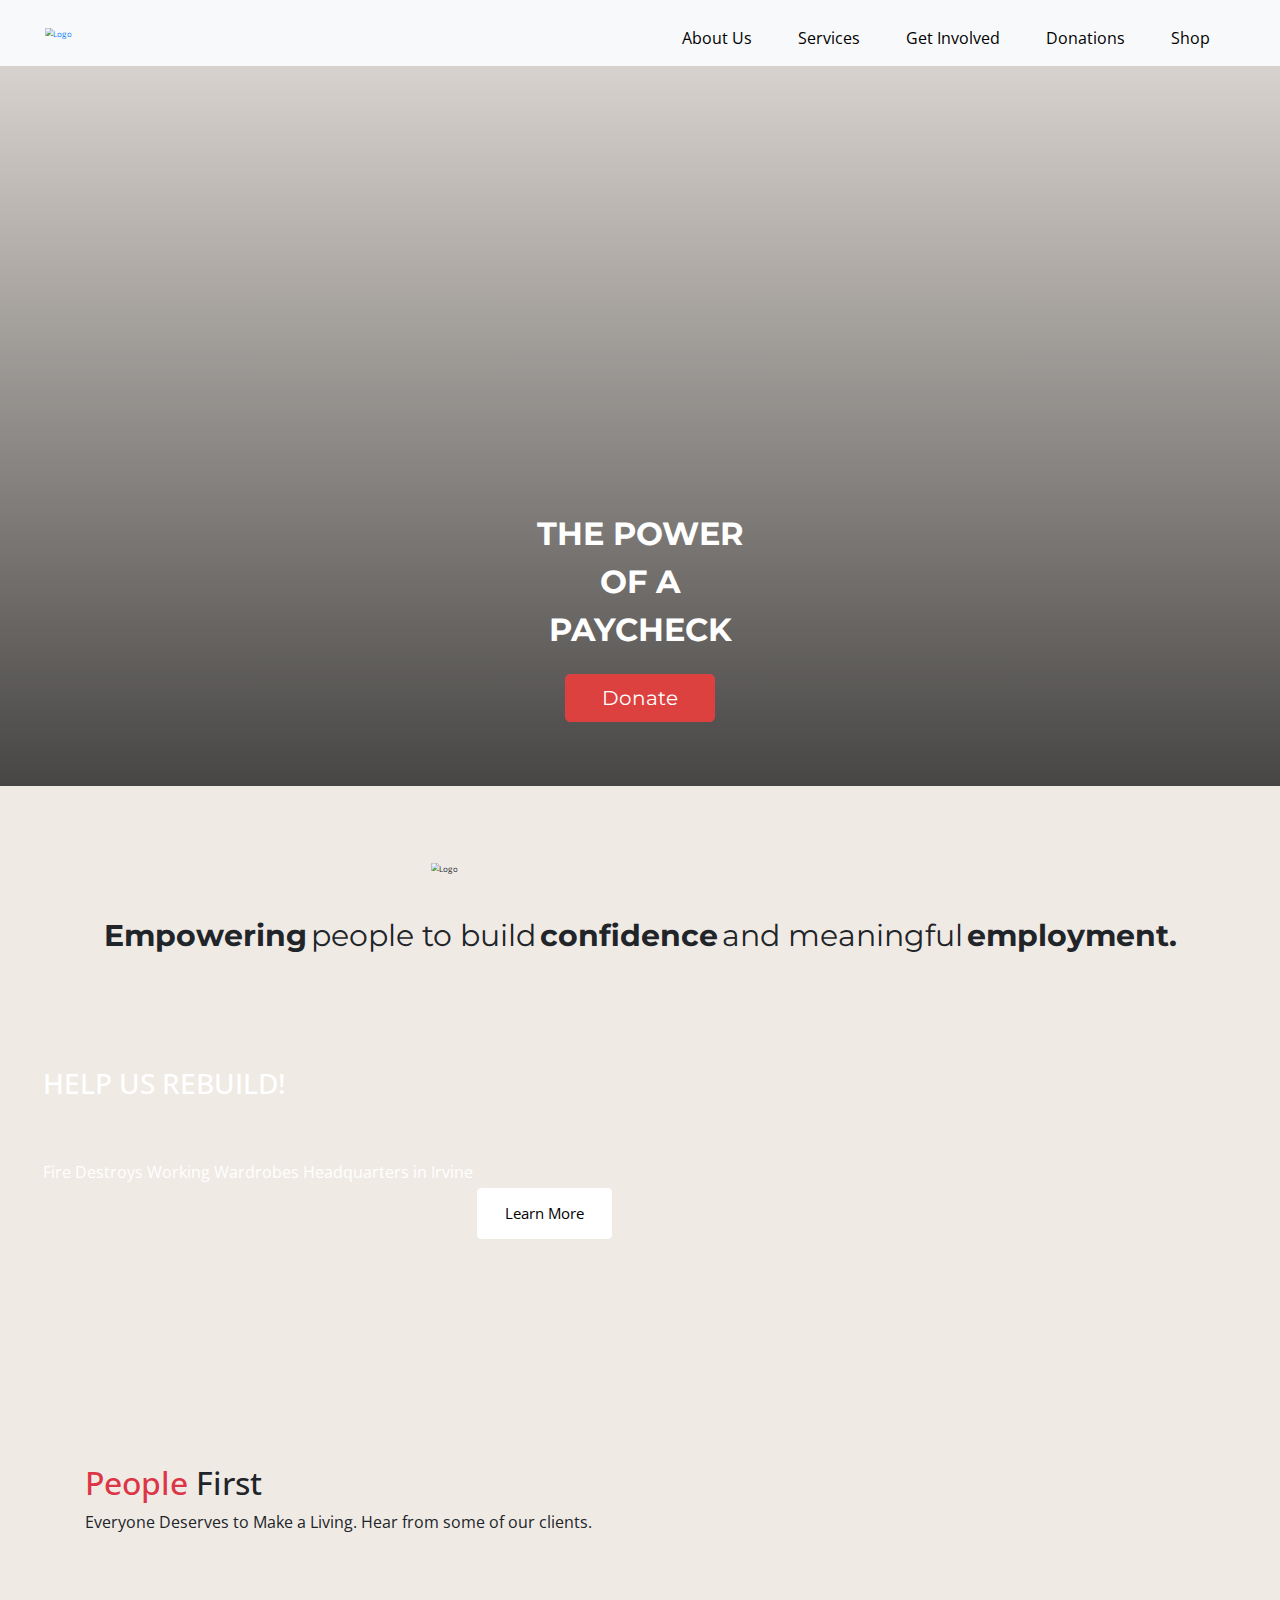
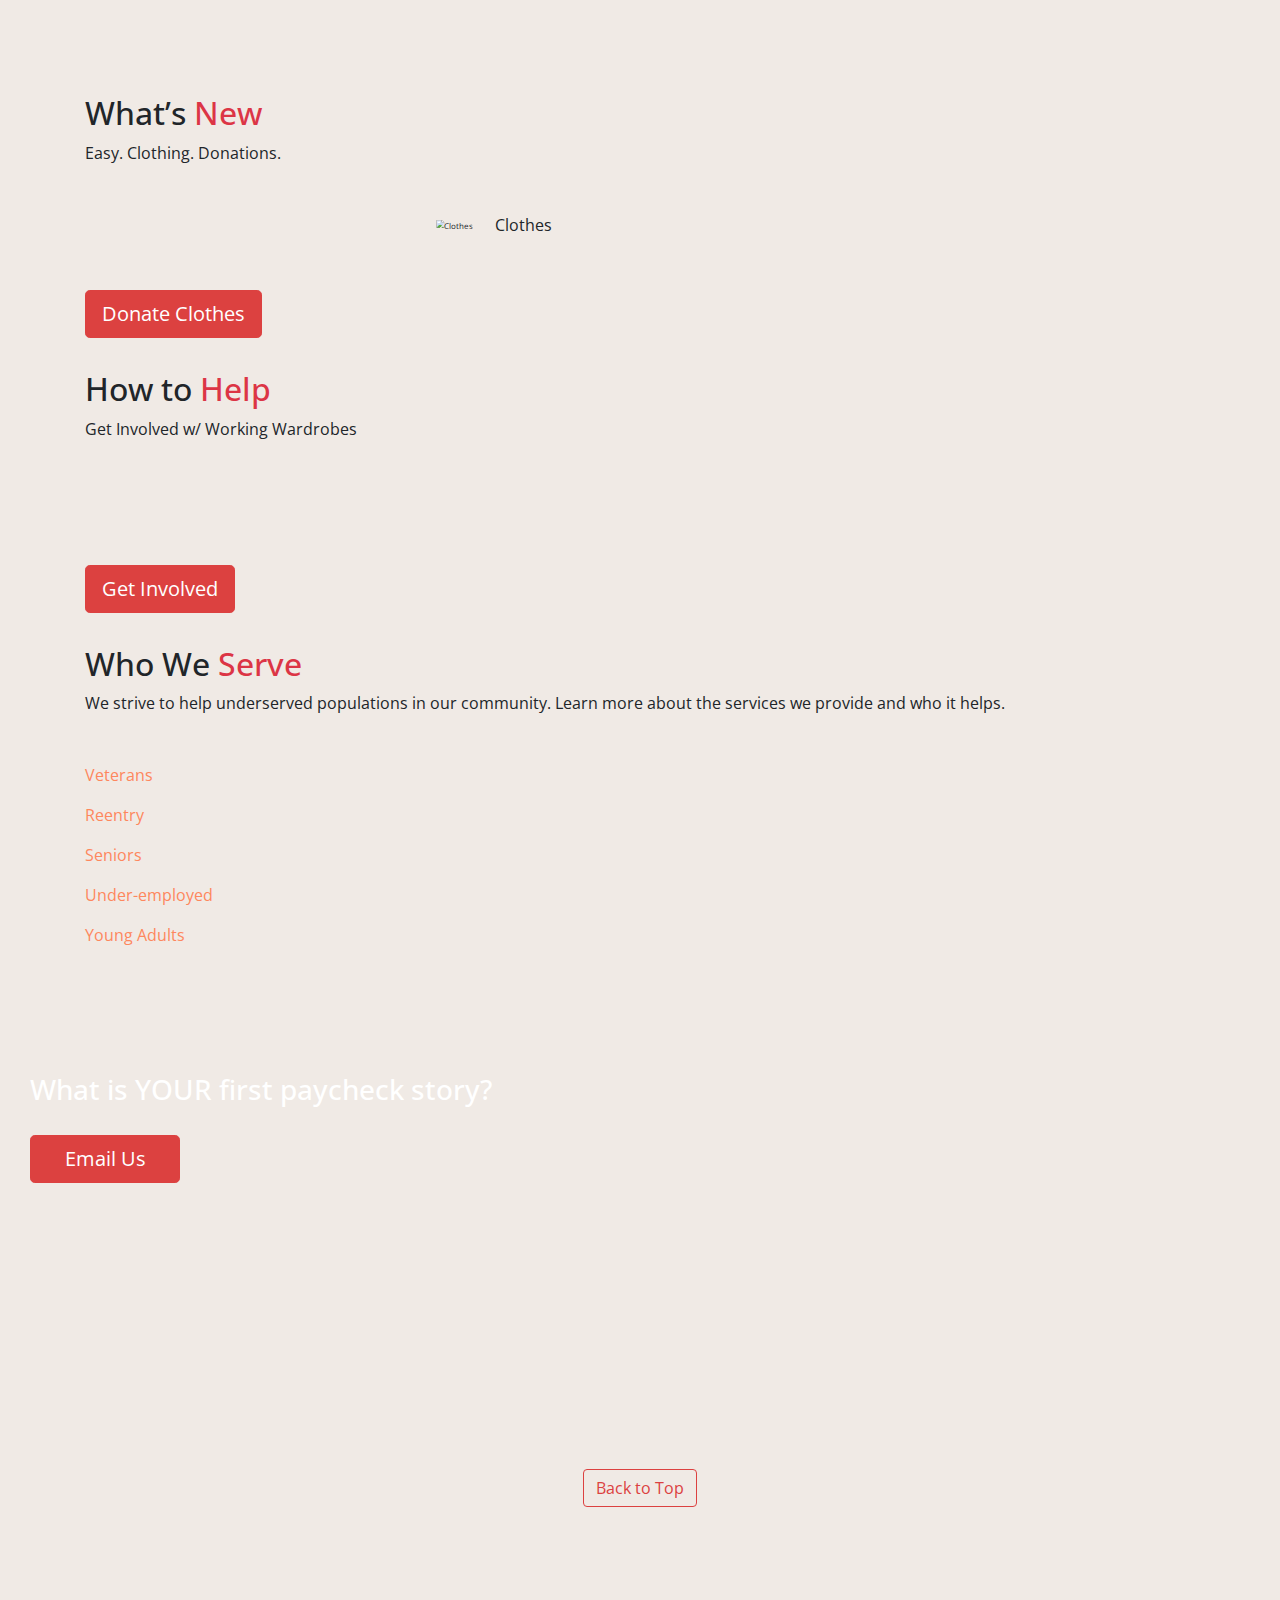
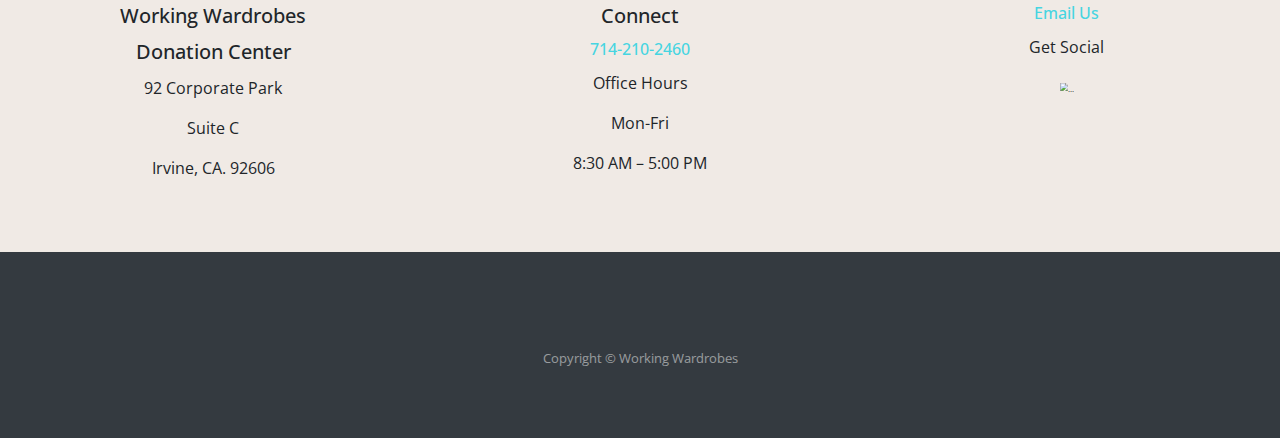
==== index.html @ aefc04bd "updated" ====
<!DOCTYPE html>
<html lang="en">
<head>
  <meta charset="UTF-8">
  <meta name="viewport" content="width=device-width, initial-scale=1.0">
  <title>Working Wardrobes</title>
  <script src="https://code.jquery.com/jquery-3.4.1.slim.min.js" integrity="sha384-J6qa4849blE2+poT4WnyKhv5vZF5SrPo0iEjwBvKU7imGFAV0wwj1yYfoRSJoZ+n" crossorigin="anonymous"></script>
  <script src="https://cdn.jsdelivr.net/npm/popper.js@1.16.0/dist/umd/popper.min.js" integrity="sha384-Q6E9RHvbIyZFJoft+2mJbHaEWldlvI9IOYy5n3zV9zzTtmI3UksdQRVvoxMfooAo" crossorigin="anonymous"></script>
  <link rel="stylesheet" href="https://stackpath.bootstrapcdn.com/bootstrap/4.4.1/css/bootstrap.min.css" integrity="sha384-Vkoo8x4CGsO3+Hhxv8T/Q5PaXtkKtu6ug5TOeNV6gBiFeWPGFN9MuhOf23Q9Ifjh" crossorigin="anonymous">
  <script src="https://stackpath.bootstrapcdn.com/bootstrap/4.4.1/js/bootstrap.min.js" integrity="sha384-wfSDF2E50Y2D1uUdj0O3uMBJnjuUD4Ih7YwaYd1iqfktj0Uod8GCExl3Og8ifwB6" crossorigin="anonymous"></script>
  <link rel="stylesheet" href="https://use.fontawesome.com/releases/v5.7.0/css/all.css" integrity="sha384-lZN37f5QGtY3VHgisS14W3ExzMWZxybE1SJSEsQp9S+oqd12jhcu+A56Ebc1zFSJ" crossorigin="anonymous"><link rel="stylesheet" href="styles/main.css">
  <script src="scripts/app.js"></script>
</head>
<body>
  <div class="top-section">
    <nav class="navbar navbar-expand-lg navbar-light bg-light">
      <a class="" href="#">
        <img src="images/ww-logo.png" height="60" alt="Logo">
      </a>
      <button class="navbar-toggler" type="button" data-toggle="collapse" data-target="#navbarNav" aria-controls="navbarNav" aria-expanded="false" aria-label="Toggle navigation">
        <span class="navbar-toggler-icon"></span>
      </button>
      <div class="collapse navbar-collapse justify-content-end" id="navbarNav">
        <ul class="navbar-nav">
          <li class="nav-item dropdown">
            <a class="nav-link" href="#" id="navbarDropdownMenuLink" role="button" data-toggle="dropdown" aria-haspopup="true" aria-expanded="false">
              About Us <i class="fas fa-angle-down"></i>
            </a>
            <div class="dropdown-menu" aria-labelledby="navbarDropdownMenuLink">
              <a class="dropdown-item" href="#">History</a>
              <a class="dropdown-item" href="#">Mission</a>
              <a class="dropdown-item" href="#">Impact</a>
            </div>
          </li>
          <li class="nav-item dropdown">
            <a class="nav-link" href="#" id="navbarDropdownMenuLink" role="button" data-toggle="dropdown" aria-haspopup="true" aria-expanded="false">
              Services <i class="fas fa-angle-down"></i>
            </a>
            <div class="dropdown-menu" aria-labelledby="navbarDropdownMenuLink">
              <a class="dropdown-item" href="#">Veterans</a>
              <a class="dropdown-item" href="#">Reentry</a>
              <a class="dropdown-item" href="#">Seniors</a>
            </div>
          </li>
          <li class="nav-item dropdown">
            <a class="nav-link" href="#" id="navbarDropdownMenuLink" role="button" data-toggle="dropdown" aria-haspopup="true" aria-expanded="false">
              Get Involved <i class="fas fa-angle-down"></i>
            </a>
            <div class="dropdown-menu" aria-labelledby="navbarDropdownMenuLink">
              <a class="dropdown-item" href="#">2020 Gala</a>
              <a class="dropdown-item" href="#">Walk in Their Shoes</a>
              <a class="dropdown-item" href="#">Donate</a>
            </div>
          </li>
          <li class="nav-item dropdown">
            <a class="nav-link" href="#" id="navbarDropdownMenuLink" role="button" data-toggle="dropdown" aria-haspopup="true" aria-expanded="false">
              Donations <i class="fas fa-angle-down"></i>
            </a>
            <div class="dropdown-menu" aria-labelledby="navbarDropdownMenuLink">
              <a class="dropdown-item" href="#">Donate Clothing</a>
              <a class="dropdown-item" href="#">Time</a>
              <a class="dropdown-item" href="#">Money</a>
            </div>
          </li>
          <li class="nav-item dropdown">
            <a class="nav-link" href="#" id="navbarDropdownMenuLink" role="button" data-toggle="dropdown" aria-haspopup="true" aria-expanded="false">
              Shop <i class="fas fa-angle-down"></i>
            </a>
            <div class="dropdown-menu" aria-labelledby="navbarDropdownMenuLink">
              <a class="dropdown-item" href="#">The Hanger</a>
              <a class="dropdown-item" href="#">Resale</a>
            </div>
          </li>
        </ul>
      </div>
    </nav>
    <div class="jumbotron banner jumbotron-fluid">
      <div class="jumbotron-content">
        <span>THE POWER</span>
        <span>OF A</span>
        <span>PAYCHECK</span>
        <a class="btn btn-donate btn-lg" href="#" role="button">Donate</a>
      </div>
    </div>
  </div>
  <div class="container">
    <div class="row">
      <div class="col-sm-12 section-gutter">
        <div class="img-center">
          <img src="images/ww-logo-2.png" alt="Logo">
        </div>
      </div>
      <div class="col-sm-12 empowering-text section-gutter">
        <span class="bold">Empowering</span>
        <span>people to build</span>
        <span class="bold">confidence</span>
        <span>and meaningful</span>
        <span class="bold">employment.</span>
      </div>
    </div>

  </div>
  <div class="container-fluid fire-section">
    <div class="row">
      <div class="col-sm-12">
        <h3>HELP US REBUILD!</h3>
        <span>Fire Destroys Working Wardrobes Headquarters in Irvine</span>
        <button type="button" class="btn btn-light">Learn More</button>
      </div>
    </div>
  </div>
  <div class="container">
    <div class="row">
      <div class="col-sm-12 section-gutter">
        <h2><span class="text-danger">People</span><span> First</span></h2>
        <p>Everyone Deserves to Make a Living. Hear from some of our clients.</p>
      </div>
    </div>
    <div class="row">
      <div class="col-sm-12 section-gutter">
        <div class="img-center">
          <img src="images/man-1.jpg" alt="">
        </div>
      </div>
      <div class="col-sm-12 section-gutter">
        <div class="img-center">
          <img src="images/woman.jpg" alt="">
        </div>
      </div>
    </div>
    <div class="row">
      <div class="col-sm-12 section-gutter">
        <h2><span>What’s </span><span class="text-danger">New</span></h2>
        <p>Easy. Clothing. Donations.</p>
      </div>
    </div>
    <div class="row">
      <div class="col-sm-12 section-gutter">
        <div class="img-center">
          <img src="images/clothes.png" alt="Clothes">
          <span>Clothes</span>
        </div>
      </div>      
    </div>
    <div class="row">
      <div class="col-sm-12 section-gutter">
        <a class="btn btn-donate btn-lg" href="#" role="button">Donate Clothes</a>
      </div>
    </div>
    <div class="row">
      <div class="col-sm-12 section-gutter">
        <h2><span>How to </span><span class="text-danger">Help</span></h2>
        <p>Get Involved w/ Working Wardrobes</p>
      </div>
    </div>
    <div class="row">
      <div class="col-sm-12 section-gutter">
        <img src="images/volunteer-card.jpg" alt="">
      </div>
    </div>
    <div class="row">
      <div class="col-sm-12 section-gutter">
        <a class="btn btn-donate btn-lg" href="#" role="button">Get Involved</a>
      </div>
    </div>
    <div class="row">
      <div class="col-sm-12 section-gutter">
        <h2><span>Who We </span><span class="text-danger">Serve</span></h2>
        <p>We strive to help underserved populations in our community. Learn more about the services we provide and who it helps.</p>
      </div>
    </div>    
    <div class="row">
      <div class="col-sm-12 section-gutter">
        <p><a class="orange-link" href="#">Veterans</a></p>
        <p><a class="orange-link" href="#">Reentry</a></p>
        <p><a class="orange-link" href="#">Seniors</a></p>
        <p><a class="orange-link" href="#">Under-employed</a></p>
        <p><a class="orange-link" href="#">Young Adults</a></p>
      </div>
    </div>    
  </div>
  <div class="container-fluid paycheck-section">
    <div class="row">
      <div class="col-sm-12">
        <h3>What is YOUR first paycheck story?</h3>
        <button type="button" class="btn btn-donate btn-lg">Email Us</button>
      </div>
    </div>
  </div> 


  <div id="page-content">

    <div class="container text-center">

      <button type="button" class="btn btn-primary">Back to Top</button>

    </div>
  </div>

    <div class="card-group">
      <div class="card">
        <div class="card-body">
          <h5 class="card-title">Working Wardrobes</h5>
          <h5 class="card-title">Donation Center</h5>
          <p class="card-text">92 Corporate Park</p>
            <p class="card-text">Suite C</p>
            <p class="card-text">Irvine, CA. 92606</p>
        </div>
      </div>

      <div class="card">
        <div class="card-body">
          <h5 class="card-title">Connect</h5>
          <h6 class="card-title">714-210-2460</h6>
          <p class="card-text">Office Hours</p>
            <p class="card-text">Mon-Fri</p>
            <p class="card-text">8:30 AM – 5:00 PM</p>
        </div>
      </div>

      <div class="card">
        <div class="card-body">
          <h6 class="card-title">Email Us</h6>
          <p class="card-text">Get Social</p>
          <img src="images/Group 1370.png" class="card-img-top" alt="...">
        </div>
      </div>
    </div>

    <footer id="sticky-footer" class="py-4 bg-dark text-white-50">
      <div class="container text-center">
        <small>Copyright &copy; Working Wardrobes</small>
      </div>


    </footer>
  </body>

  
</body>
</html>
---- styles/main.css ----
@import url('https://fonts.googleapis.com/css?family=Montserrat:400,500,600,700,800,900|Open+Sans:400,600,700,800&display=swap');

body {
  font-family: 'Open Sans', sans-serif;
}
.fw {
  width: 100%;
}
.bold {
  font-weight: 700;
}
.top-section {
  position: relative;
}
.navbar {
  padding: .5rem 2rem;
  z-index: 1;
  background-color: transparent !important;
  position: absolute;
  top: 0;
  left: 0;
  right: 0;  
}
.navbar-toggler {
  border-radius: 50%;
  padding: .75rem;
  background-color: #d65353;
  border-color: #d65353 !important;
}
.navbar-toggler-icon {
  background-image: url("data:image/svg+xml;charset=utf8,%3Csvg viewBox='0 0 32 32' xmlns='http://www.w3.org/2000/svg'%3E%3Cpath stroke='rgba(255,255,255, 1)' stroke-width='3' stroke-linecap='round' stroke-miterlimit='10' d='M4 8h24M4 16h24M4 24h24'/%3E%3C/svg%3E") !important;
}
.navbar-nav {
  padding-top: 10px;
}
.navbar-nav .nav-link {
  color: #fff !important;
  text-align: right;
}
.nav-item.dropdown{
  padding-right: 30px;
}

.jumbotron.banner {
  font-family: 'Montserrat', sans-serif;
  background: linear-gradient( rgba(0, 0, 0, 0.1), rgba(0, 0, 0, 0.7) ),url(../images/mobile-banner.jpg) no-repeat center;
  height: 80vh;
  display: flex;
  background-size: cover;
}

.jumbotron-content {
  max-width: 90vw;
  width: 100%;
  padding: 0 15px;
  margin: 0 auto;
  display: flex;
  flex-direction: column;
  justify-content: flex-end;
  text-align: center;
}
.jumbotron-content span {
  font-size: 2rem;
  color: #ffffff;
  font-weight: 700;
}
.btn-donate {
  min-width: 150px;
  margin: 20px auto 0;
  color: #fff;
  background-color: #dc4140;
  border-color: #dc4140;
}
.btn-donate:hover {
  color: #fff;
  background-color: #d65353;
  border-color: #d65353;
}
.btn-donate:focus {
  outline: 0;
  box-shadow: 0 0 0 0.2rem rgba(123,0,0,.25);
}
.section-gutter {
  margin-bottom: 2rem !important;
}
.img-center {
  width: 40%;
  margin: 0 auto;
}
.img-center img {
  width: 100%;
}
.empowering-text {
  text-align: center;
  width: 80%;
  margin: 0 auto;
}
.empowering-text span {
  font-family: 'Montserrat', sans-serif;
  font-size: 30px;
  
}
.fire-section {
  color: #ffffff;
  height: 40vh;
  background: url(../images/fire.jpg) no-repeat center;
  background-size: cover;
  padding: 32px 77px 18px 43px;
}

.fire-section button{
  margin-top: 80px;
}

.btn.btn-light {
  width: 135px;
  padding: 13px;
  font-size: 15px;
  color: #000000;
  background-color: #FFFFFF;
  border-color: #FFFFFF;
}
.orange-link {
  color: #FE875D;
}
.paycheck-section{
  color: #ffffff;
  height: 40vh;
  background: url(../images/mobile-paycheck-story.jpg) no-repeat center;
  background-size: cover;
  padding: 33px 30px 45px;
}

/* Sticky Footer Classes */

.container {
  width: 100%;
  padding-right: 15px;
  padding-left: 15px;
  margin-right: auto;
  margin-left: auto;
  margin-bottom: 45px;
  margin-top: 69px;
}

.btn-primary {
  color: #DC4140;
  background-color: transparent;
  border-color: #DC4140;

}

html,
body {
  height: 100%;
}

#page-content {
  flex: 1 0 auto;
}

#sticky-footer {
  flex-shrink: none;
}

/* Other Classes for Page Styling */

img {
  vertical-align: middle;
  border-style: none;
  transform: scale(.5);
}

h6 {
  color: #46D5E1;
}

.card {
  position: relative;
  display: flex;
  flex-direction: column;
  min-width: 0;
  word-wrap: break-word;
  background-color: #F0EAE5;
  background-clip: border-box;
  border: none;
}

.card-body {
  background-color: #F0EAE5;
  display: block;
  text-align: center;
  justify-content: center;
  height: 300px;
  flex: 1 1 auto;
  min-height: 1px;
  padding: 3.25rem;
}

body {
  background: #F0EAE5;
}

@media only screen and (min-width: 1200px) {
  .navbar {
    background-color: #f8f9fa !important;
    position: unset;
  }
  .navbar-nav .nav-link {
    color: #000000 !important;
  }
}
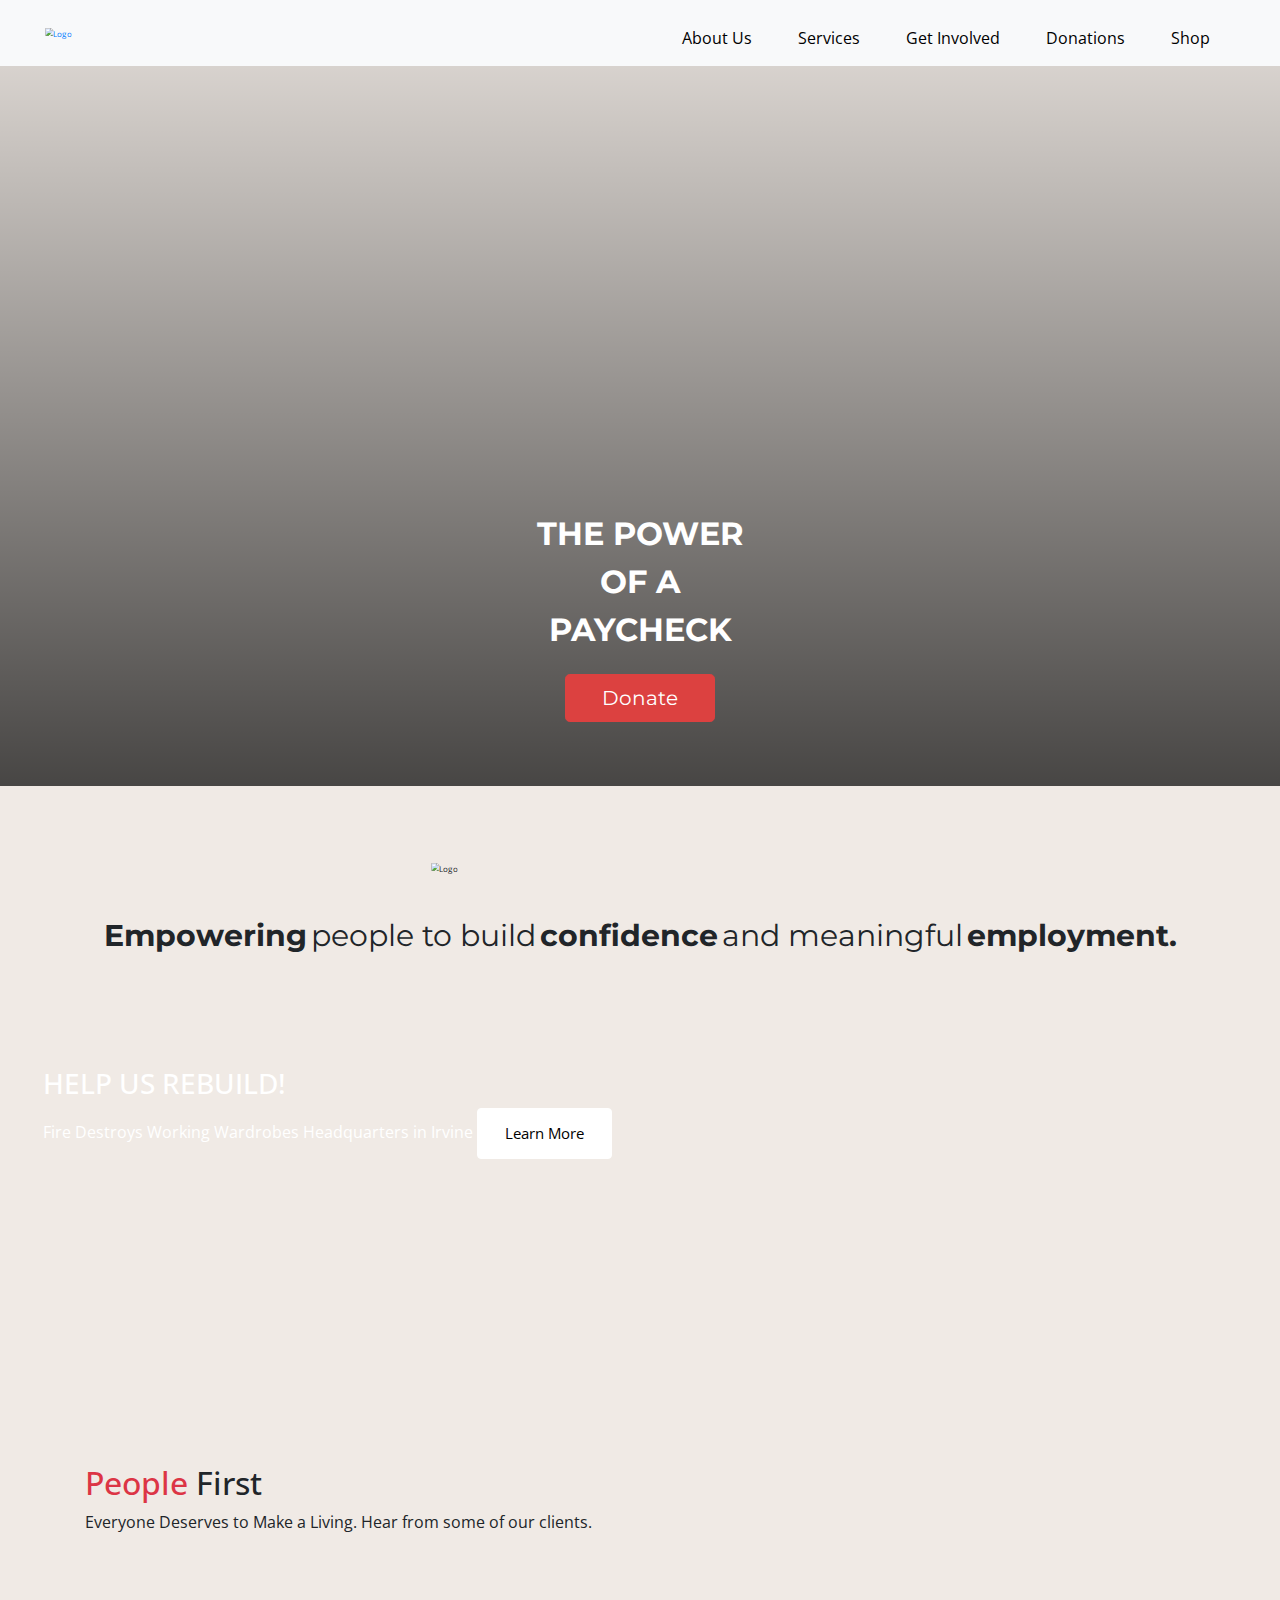
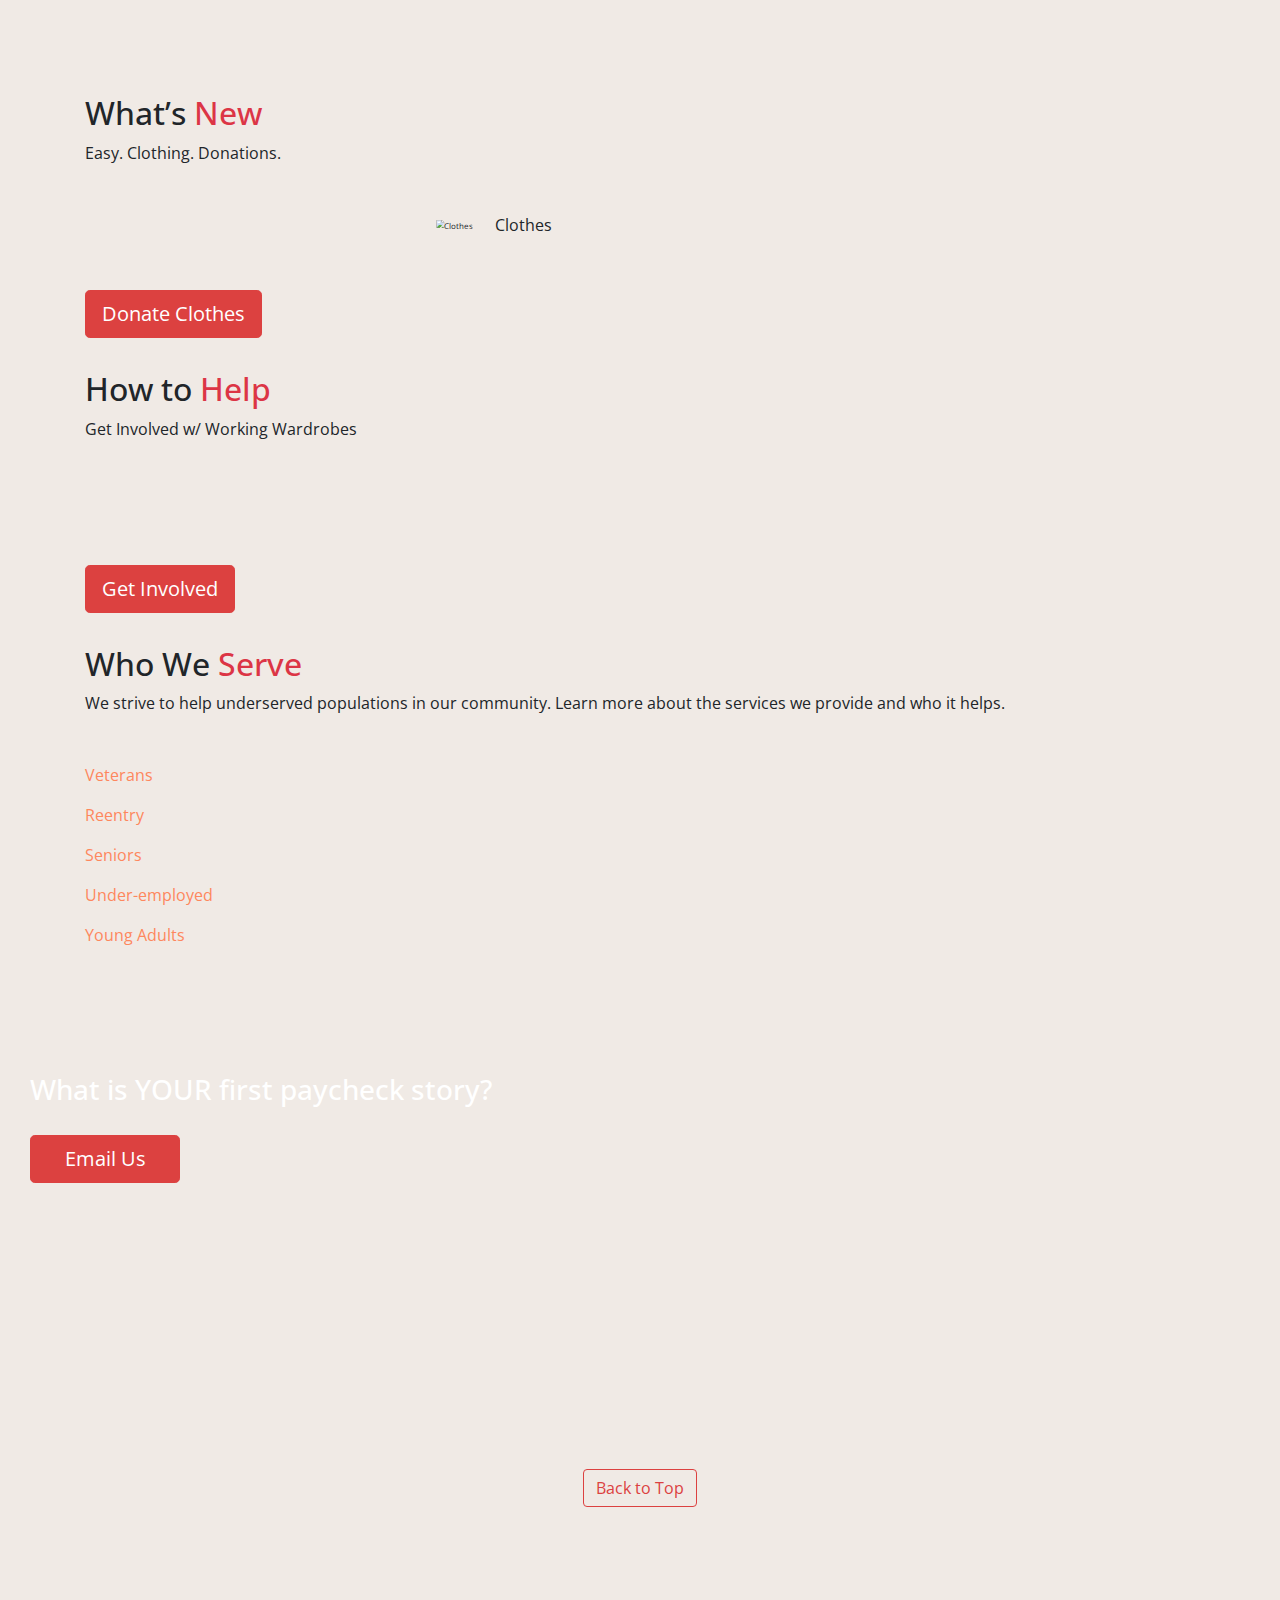
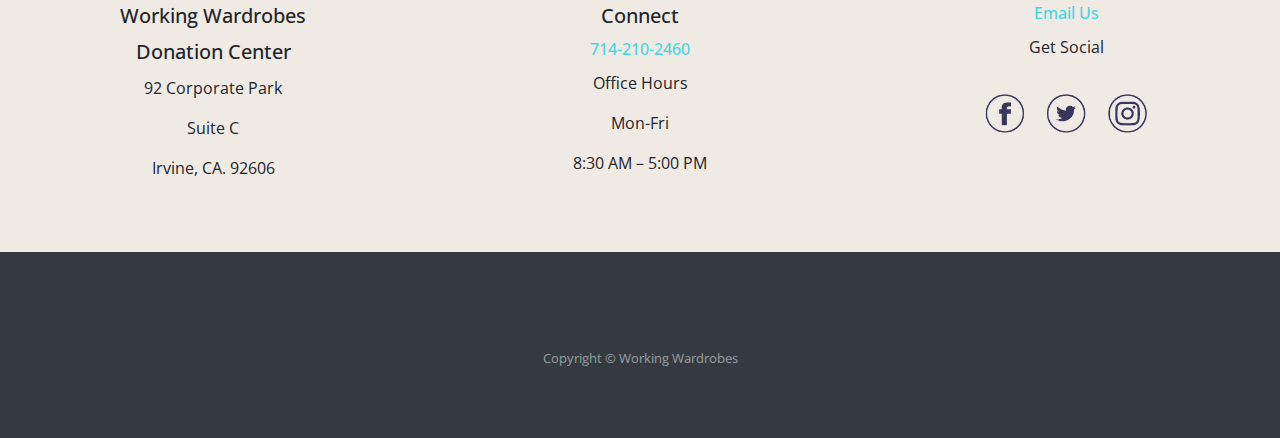
==== commit 855f5d82: "links updated" ====
--- a/index.html
+++ b/index.html
@@ -1,72 +1,90 @@
 <!DOCTYPE html>
 <html lang="en">
+
 <head>
   <meta charset="UTF-8">
   <meta name="viewport" content="width=device-width, initial-scale=1.0">
   <title>Working Wardrobes</title>
-  <script src="https://code.jquery.com/jquery-3.4.1.slim.min.js" integrity="sha384-J6qa4849blE2+poT4WnyKhv5vZF5SrPo0iEjwBvKU7imGFAV0wwj1yYfoRSJoZ+n" crossorigin="anonymous"></script>
-  <script src="https://cdn.jsdelivr.net/npm/popper.js@1.16.0/dist/umd/popper.min.js" integrity="sha384-Q6E9RHvbIyZFJoft+2mJbHaEWldlvI9IOYy5n3zV9zzTtmI3UksdQRVvoxMfooAo" crossorigin="anonymous"></script>
-  <link rel="stylesheet" href="https://stackpath.bootstrapcdn.com/bootstrap/4.4.1/css/bootstrap.min.css" integrity="sha384-Vkoo8x4CGsO3+Hhxv8T/Q5PaXtkKtu6ug5TOeNV6gBiFeWPGFN9MuhOf23Q9Ifjh" crossorigin="anonymous">
-  <script src="https://stackpath.bootstrapcdn.com/bootstrap/4.4.1/js/bootstrap.min.js" integrity="sha384-wfSDF2E50Y2D1uUdj0O3uMBJnjuUD4Ih7YwaYd1iqfktj0Uod8GCExl3Og8ifwB6" crossorigin="anonymous"></script>
-  <link rel="stylesheet" href="https://use.fontawesome.com/releases/v5.7.0/css/all.css" integrity="sha384-lZN37f5QGtY3VHgisS14W3ExzMWZxybE1SJSEsQp9S+oqd12jhcu+A56Ebc1zFSJ" crossorigin="anonymous"><link rel="stylesheet" href="styles/main.css">
+  <script src="https://code.jquery.com/jquery-3.4.1.slim.min.js"
+    integrity="sha384-J6qa4849blE2+poT4WnyKhv5vZF5SrPo0iEjwBvKU7imGFAV0wwj1yYfoRSJoZ+n" crossorigin="anonymous">
+  </script>
+  <script src="https://cdn.jsdelivr.net/npm/popper.js@1.16.0/dist/umd/popper.min.js"
+    integrity="sha384-Q6E9RHvbIyZFJoft+2mJbHaEWldlvI9IOYy5n3zV9zzTtmI3UksdQRVvoxMfooAo" crossorigin="anonymous">
+  </script>
+  <link rel="stylesheet" href="https://stackpath.bootstrapcdn.com/bootstrap/4.4.1/css/bootstrap.min.css"
+    integrity="sha384-Vkoo8x4CGsO3+Hhxv8T/Q5PaXtkKtu6ug5TOeNV6gBiFeWPGFN9MuhOf23Q9Ifjh" crossorigin="anonymous">
+  <script src="https://stackpath.bootstrapcdn.com/bootstrap/4.4.1/js/bootstrap.min.js"
+    integrity="sha384-wfSDF2E50Y2D1uUdj0O3uMBJnjuUD4Ih7YwaYd1iqfktj0Uod8GCExl3Og8ifwB6" crossorigin="anonymous">
+  </script>
+  <link rel="stylesheet" href="https://use.fontawesome.com/releases/v5.7.0/css/all.css"
+    integrity="sha384-lZN37f5QGtY3VHgisS14W3ExzMWZxybE1SJSEsQp9S+oqd12jhcu+A56Ebc1zFSJ" crossorigin="anonymous">
+  <link rel="stylesheet" href="styles/main.css">
   <script src="scripts/app.js"></script>
 </head>
+
 <body>
   <div class="top-section">
     <nav class="navbar navbar-expand-lg navbar-light bg-light">
-      <a class="" href="#">
+      <a class="" href="index.html">
         <img src="images/ww-logo.png" height="60" alt="Logo">
       </a>
-      <button class="navbar-toggler" type="button" data-toggle="collapse" data-target="#navbarNav" aria-controls="navbarNav" aria-expanded="false" aria-label="Toggle navigation">
+      <button class="navbar-toggler" type="button" data-toggle="collapse" data-target="#navbarNav"
+        aria-controls="navbarNav" aria-expanded="false" aria-label="Toggle navigation">
         <span class="navbar-toggler-icon"></span>
       </button>
       <div class="collapse navbar-collapse justify-content-end" id="navbarNav">
         <ul class="navbar-nav">
           <li class="nav-item dropdown">
-            <a class="nav-link" href="#" id="navbarDropdownMenuLink" role="button" data-toggle="dropdown" aria-haspopup="true" aria-expanded="false">
+            <a class="nav-link" href="#" id="about" role="button" data-toggle="dropdown"
+              aria-haspopup="true" aria-expanded="false">
               About Us <i class="fas fa-angle-down"></i>
             </a>
-            <div class="dropdown-menu" aria-labelledby="navbarDropdownMenuLink">
+            <div class="dropdown-menu" aria-labelledby="about">
               <a class="dropdown-item" href="#">History</a>
               <a class="dropdown-item" href="#">Mission</a>
               <a class="dropdown-item" href="#">Impact</a>
             </div>
           </li>
           <li class="nav-item dropdown">
-            <a class="nav-link" href="#" id="navbarDropdownMenuLink" role="button" data-toggle="dropdown" aria-haspopup="true" aria-expanded="false">
+            <a class="nav-link" href="#" id="services" role="button" data-toggle="dropdown"
+              aria-haspopup="true" aria-expanded="false">
               Services <i class="fas fa-angle-down"></i>
             </a>
-            <div class="dropdown-menu" aria-labelledby="navbarDropdownMenuLink">
+            <div class="dropdown-menu" aria-labelledby="services">
               <a class="dropdown-item" href="#">Veterans</a>
               <a class="dropdown-item" href="#">Reentry</a>
               <a class="dropdown-item" href="#">Seniors</a>
             </div>
           </li>
           <li class="nav-item dropdown">
-            <a class="nav-link" href="#" id="navbarDropdownMenuLink" role="button" data-toggle="dropdown" aria-haspopup="true" aria-expanded="false">
+            <a class="nav-link" href="#" id="involve" role="button" data-toggle="dropdown"
+              aria-haspopup="true" aria-expanded="false">
               Get Involved <i class="fas fa-angle-down"></i>
             </a>
-            <div class="dropdown-menu" aria-labelledby="navbarDropdownMenuLink">
+            <div class="dropdown-menu" aria-labelledby="involve">
               <a class="dropdown-item" href="#">2020 Gala</a>
               <a class="dropdown-item" href="#">Walk in Their Shoes</a>
               <a class="dropdown-item" href="#">Donate</a>
             </div>
           </li>
           <li class="nav-item dropdown">
-            <a class="nav-link" href="#" id="navbarDropdownMenuLink" role="button" data-toggle="dropdown" aria-haspopup="true" aria-expanded="false">
-              Donations <i class="fas fa-angle-down"></i>
-            </a>
-            <div class="dropdown-menu" aria-labelledby="navbarDropdownMenuLink">
+            <a class="nav-link" href="donations.html" id="donations" role="button" data-toggle=""
+              aria-haspopup="true" aria-expanded="false">
+              Donations 
+              <!-- <i class="fas fa-angle-down"></i> -->
+            </a>
+            <!-- <div class="dropdown-menu" aria-labelledby="donations">
               <a class="dropdown-item" href="#">Donate Clothing</a>
               <a class="dropdown-item" href="#">Time</a>
               <a class="dropdown-item" href="#">Money</a>
-            </div>
-          </li>
-          <li class="nav-item dropdown">
-            <a class="nav-link" href="#" id="navbarDropdownMenuLink" role="button" data-toggle="dropdown" aria-haspopup="true" aria-expanded="false">
+            </div> -->
+          </li>
+          <li class="nav-item dropdown">
+            <a class="nav-link" href="#" id="shop" role="button" data-toggle="dropdown"
+              aria-haspopup="true" aria-expanded="false">
               Shop <i class="fas fa-angle-down"></i>
             </a>
-            <div class="dropdown-menu" aria-labelledby="navbarDropdownMenuLink">
+            <div class="dropdown-menu" aria-labelledby="shop">
               <a class="dropdown-item" href="#">The Hanger</a>
               <a class="dropdown-item" href="#">Resale</a>
             </div>
@@ -79,7 +97,7 @@
         <span>THE POWER</span>
         <span>OF A</span>
         <span>PAYCHECK</span>
-        <a class="btn btn-donate btn-lg" href="#" role="button">Donate</a>
+        <a class="btn btn-donate btn-lg" href="donations.html" role="button">Donate</a>
       </div>
     </div>
   </div>
@@ -140,11 +158,11 @@
           <img src="images/clothes.png" alt="Clothes">
           <span>Clothes</span>
         </div>
-      </div>      
-    </div>
-    <div class="row">
-      <div class="col-sm-12 section-gutter">
-        <a class="btn btn-donate btn-lg" href="#" role="button">Donate Clothes</a>
+      </div>
+    </div>
+    <div class="row">
+      <div class="col-sm-12 section-gutter">
+        <a class="btn btn-donate btn-lg" href="donations.html" role="button">Donate Clothes</a>
       </div>
     </div>
     <div class="row">
@@ -166,9 +184,10 @@
     <div class="row">
       <div class="col-sm-12 section-gutter">
         <h2><span>Who We </span><span class="text-danger">Serve</span></h2>
-        <p>We strive to help underserved populations in our community. Learn more about the services we provide and who it helps.</p>
-      </div>
-    </div>    
+        <p>We strive to help underserved populations in our community. Learn more about the services we provide and who
+          it helps.</p>
+      </div>
+    </div>
     <div class="row">
       <div class="col-sm-12 section-gutter">
         <p><a class="orange-link" href="#">Veterans</a></p>
@@ -177,7 +196,7 @@
         <p><a class="orange-link" href="#">Under-employed</a></p>
         <p><a class="orange-link" href="#">Young Adults</a></p>
       </div>
-    </div>    
+    </div>
   </div>
   <div class="container-fluid paycheck-section">
     <div class="row">
@@ -186,7 +205,7 @@
         <button type="button" class="btn btn-donate btn-lg">Email Us</button>
       </div>
     </div>
-  </div> 
+  </div>
 
 
   <div id="page-content">
@@ -198,45 +217,46 @@
     </div>
   </div>
 
-    <div class="card-group">
-      <div class="card">
-        <div class="card-body">
-          <h5 class="card-title">Working Wardrobes</h5>
-          <h5 class="card-title">Donation Center</h5>
-          <p class="card-text">92 Corporate Park</p>
-            <p class="card-text">Suite C</p>
-            <p class="card-text">Irvine, CA. 92606</p>
-        </div>
-      </div>
-
-      <div class="card">
-        <div class="card-body">
-          <h5 class="card-title">Connect</h5>
-          <h6 class="card-title">714-210-2460</h6>
-          <p class="card-text">Office Hours</p>
-            <p class="card-text">Mon-Fri</p>
-            <p class="card-text">8:30 AM – 5:00 PM</p>
-        </div>
-      </div>
-
-      <div class="card">
-        <div class="card-body">
-          <h6 class="card-title">Email Us</h6>
-          <p class="card-text">Get Social</p>
-          <img src="images/Group 1370.png" class="card-img-top" alt="...">
-        </div>
-      </div>
-    </div>
-
-    <footer id="sticky-footer" class="py-4 bg-dark text-white-50">
-      <div class="container text-center">
-        <small>Copyright &copy; Working Wardrobes</small>
-      </div>
-
-
-    </footer>
-  </body>
-
-  
+  <div class="card-group">
+    <div class="card">
+      <div class="card-body">
+        <h5 class="card-title">Working Wardrobes</h5>
+        <h5 class="card-title">Donation Center</h5>
+        <p class="card-text">92 Corporate Park</p>
+        <p class="card-text">Suite C</p>
+        <p class="card-text">Irvine, CA. 92606</p>
+      </div>
+    </div>
+
+    <div class="card">
+      <div class="card-body">
+        <h5 class="card-title">Connect</h5>
+        <h6 class="card-title">714-210-2460</h6>
+        <p class="card-text">Office Hours</p>
+        <p class="card-text">Mon-Fri</p>
+        <p class="card-text">8:30 AM – 5:00 PM</p>
+      </div>
+    </div>
+
+    <div class="card">
+      <div class="card-body">
+        <h6 class="card-title">Email Us</h6>
+        <p class="card-text">Get Social</p>
+        <img src="images/Group 1370.png" class="card-img-top" alt="...">
+      </div>
+    </div>
+  </div>
+
+  <footer id="sticky-footer" class="py-4 bg-dark text-white-50">
+    <div class="container text-center">
+      <small>Copyright &copy; Working Wardrobes</small>
+    </div>
+
+
+  </footer>
 </body>
+
+
+</body>
+
 </html>--- a/styles/main.css
+++ b/styles/main.css
@@ -12,6 +12,8 @@
 .top-section {
   position: relative;
 }
+
+/*Navigation Styles*/
 .navbar {
   padding: .5rem 2rem;
   z-index: 1;
@@ -40,7 +42,7 @@
 .nav-item.dropdown{
   padding-right: 30px;
 }
-
+/* Home Jumbotron styles */
 .jumbotron.banner {
   font-family: 'Montserrat', sans-serif;
   background: linear-gradient( rgba(0, 0, 0, 0.1), rgba(0, 0, 0, 0.7) ),url(../images/mobile-banner.jpg) no-repeat center;
@@ -48,7 +50,6 @@
   display: flex;
   background-size: cover;
 }
-
 .jumbotron-content {
   max-width: 90vw;
   width: 100%;
@@ -64,6 +65,82 @@
   color: #ffffff;
   font-weight: 700;
 }
+
+/* Donate Clothing Jumbotron styles */
+.DCjumbotron.banner {
+  font-family: 'Montserrat', sans-serif;
+  background: url(../images/man-shipping-box.jpg) no-repeat center;
+  height: 80vh;
+  display: flex;
+  background-size: cover;
+}
+.DCjumbotron-content {
+  max-width: 90vw;
+  width: 100%;
+  padding: 0 15px;
+  margin: 0 auto;
+  display: flex;
+  flex-direction: column;
+  justify-content: flex-end;
+  text-align: center;
+}
+.DCjumbotron-content span {
+  font-size: 2rem;
+  color: #000000;
+  font-weight: 700;
+}
+div.transbox {
+  margin: 30px;
+  padding: 30px;
+  background-color: #ffffff;
+  opacity: 0.8;
+  width: 400px;
+}
+div.transbox p {
+  margin: 2%;
+  font-weight: medium;
+  color: #000000;
+}
+
+/* END Donate Clothing Jumbotron styles END*/
+
+/* Donate Clothes Body styles */
+
+/* END Donate Clothes styles END */
+
+
+
+*.container-fluid img {
+  width: 100%;
+  }*/
+  .info p {
+    font-size: 20px;
+    word-wrap: break-word;
+    padding-left: 0%;
+    margin: 0%;
+  }
+  h1 {
+    font-size: 40px;
+    width: 100%;
+    padding-left: 0%;
+    padding-right: 10px;
+    margin: 0%;
+  }
+  .pic img {
+    display: flex;
+    justify-items: flex-end;
+    width: 300px;
+    padding-right: 10px;
+    padding-left: 10px;
+    padding-top: 0px;
+    padding-bottom: 20px;
+    margin-right: 10%;
+    margin-left: 5%;
+    margin-top: 0;
+    margin-bottom: 0;
+  }
+  
+
 .btn-donate {
   min-width: 150px;
   margin: 20px auto 0;
@@ -108,9 +185,6 @@
   padding: 32px 77px 18px 43px;
 }
 
-.fire-section button{
-  margin-top: 80px;
-}
 
 .btn.btn-light {
   width: 135px;
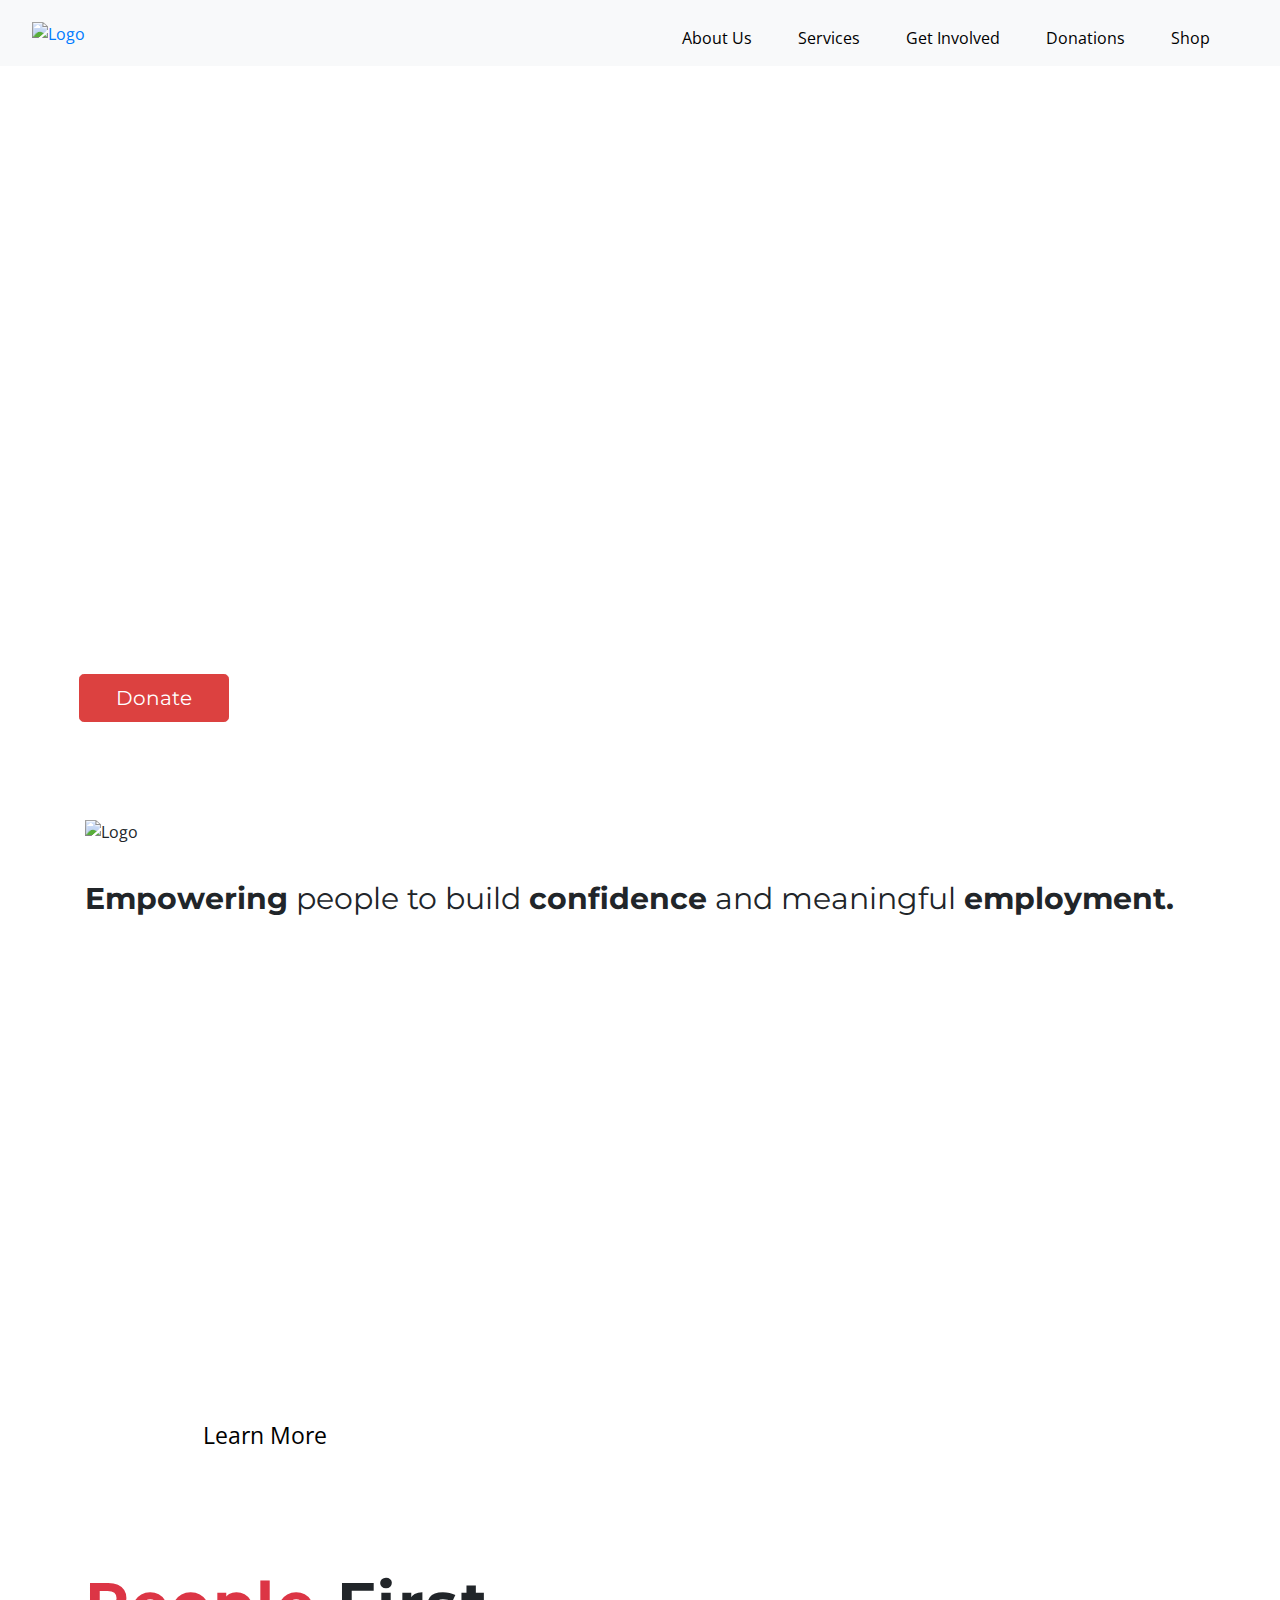
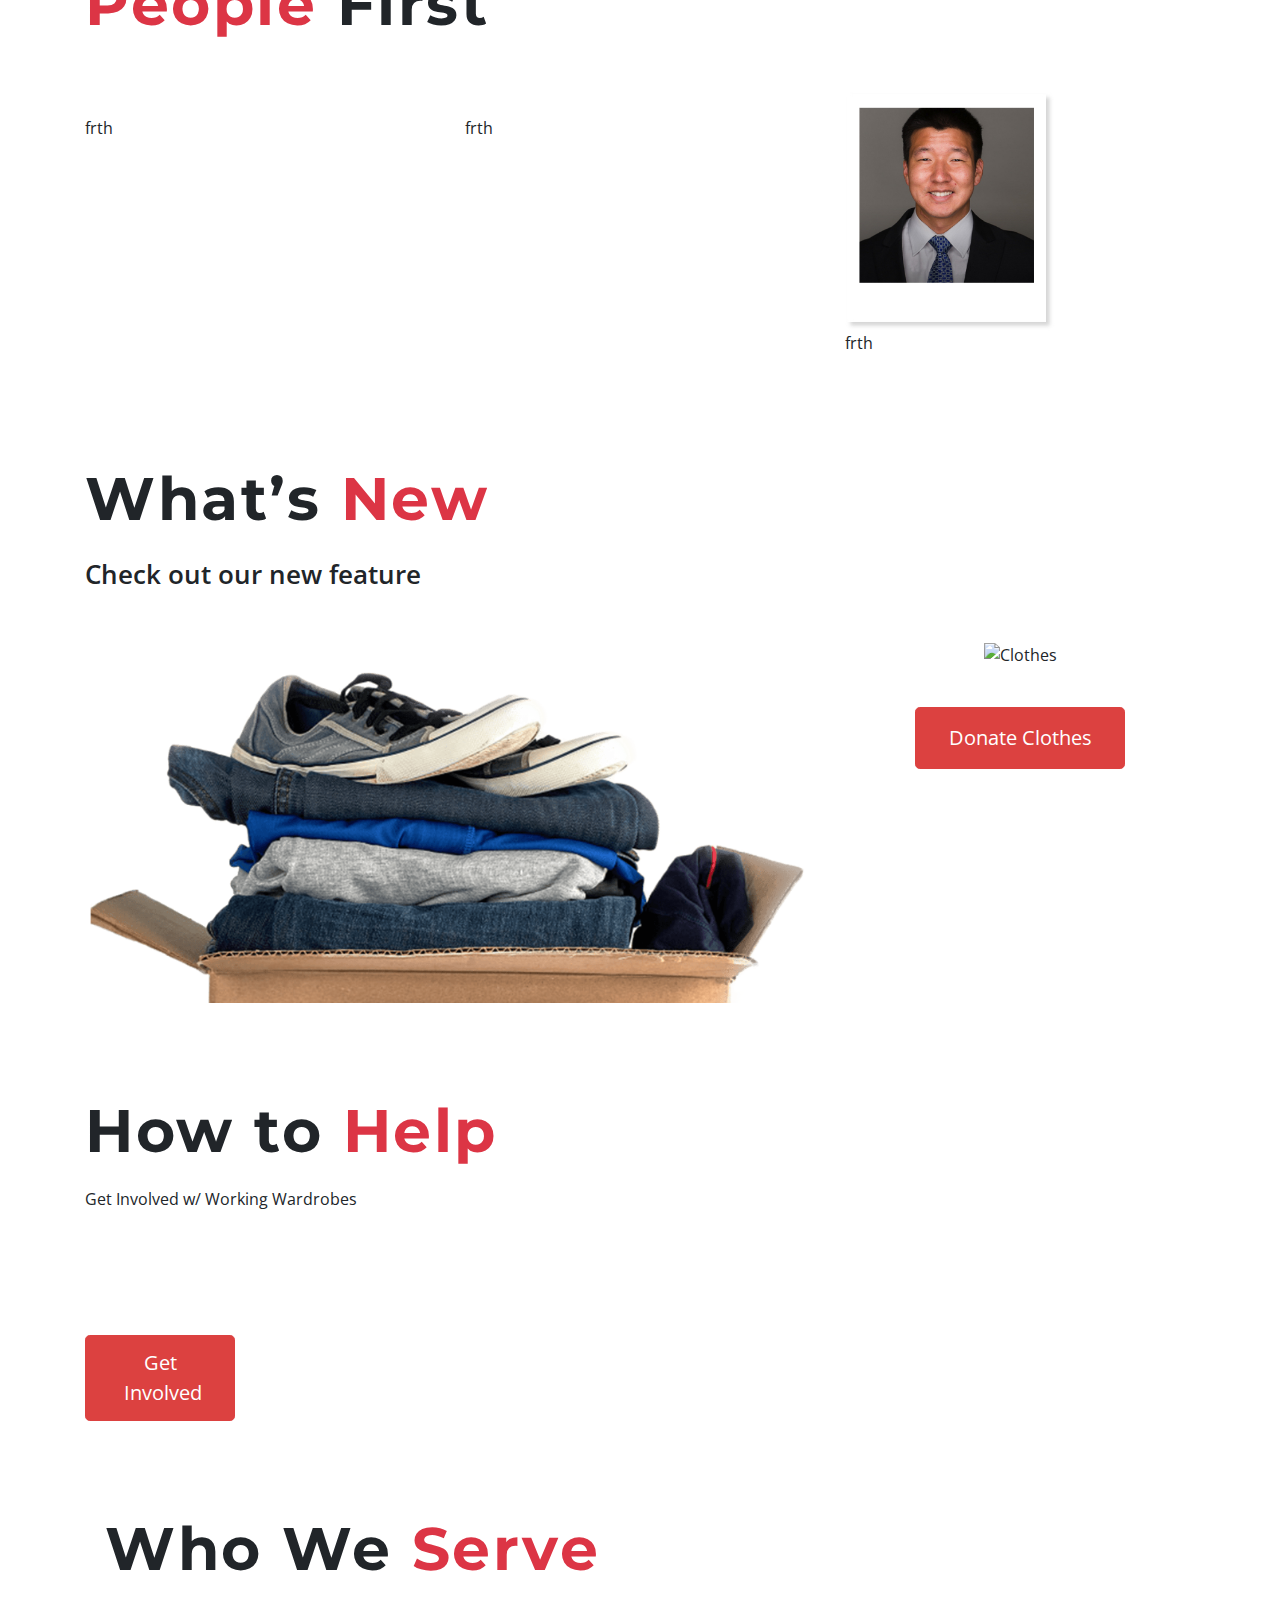
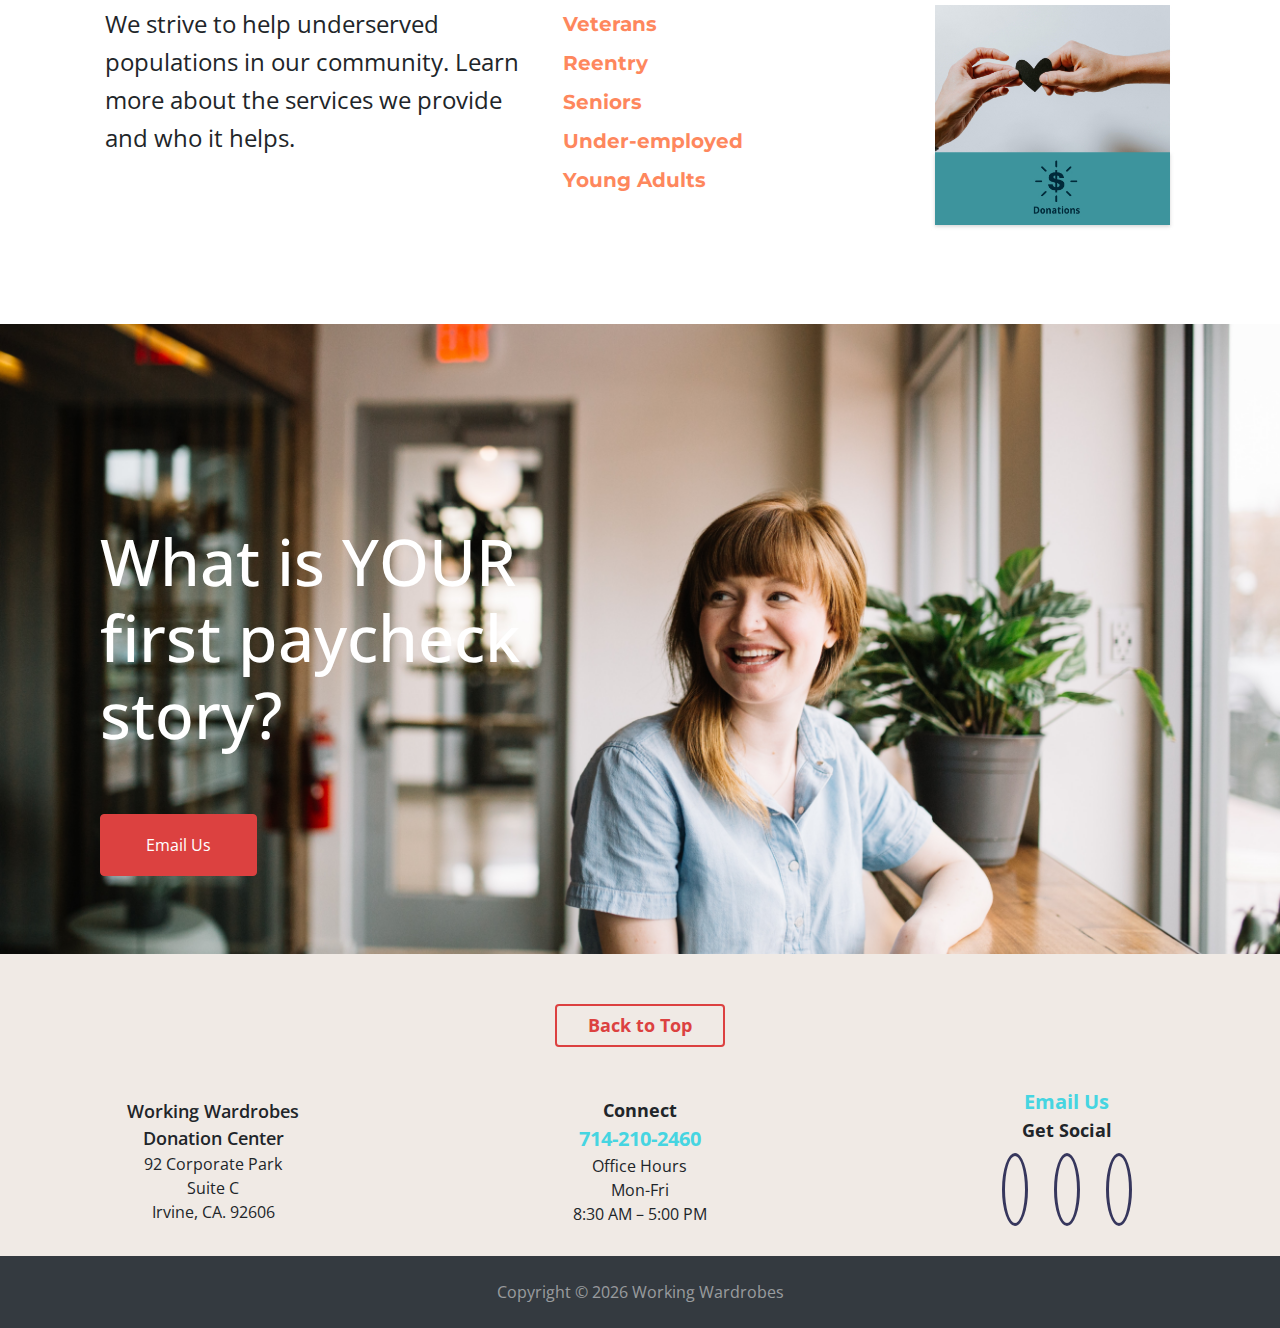
==== commit 23d18bff: "desktop style" ====
--- a/index.html
+++ b/index.html
@@ -57,7 +57,7 @@
             </div>
           </li>
           <li class="nav-item dropdown">
-            <a class="nav-link" href="#" id="involve" role="button" data-toggle="dropdown"
+            <a class="nav-link" href="#" id="involve" role="button" data-toggle="dropdown"        
               aria-haspopup="true" aria-expanded="false">
               Get Involved <i class="fas fa-angle-down"></i>
             </a>
@@ -71,18 +71,11 @@
             <a class="nav-link" href="donations.html" id="donations" role="button" data-toggle=""
               aria-haspopup="true" aria-expanded="false">
               Donations 
-              <!-- <i class="fas fa-angle-down"></i> -->
-            </a>
-            <!-- <div class="dropdown-menu" aria-labelledby="donations">
-              <a class="dropdown-item" href="#">Donate Clothing</a>
-              <a class="dropdown-item" href="#">Time</a>
-              <a class="dropdown-item" href="#">Money</a>
-            </div> -->
+            </a>
           </li>
           <li class="nav-item dropdown">
             <a class="nav-link" href="#" id="shop" role="button" data-toggle="dropdown"
-              aria-haspopup="true" aria-expanded="false">
-              Shop <i class="fas fa-angle-down"></i>
+              aria-haspopup="true" aria-expanded="false">Shop <i class="fas fa-angle-down"></i>
             </a>
             <div class="dropdown-menu" aria-labelledby="shop">
               <a class="dropdown-item" href="#">The Hanger</a>
@@ -92,7 +85,7 @@
         </ul>
       </div>
     </nav>
-    <div class="jumbotron banner jumbotron-fluid">
+    <div class="jumbotron banner font-mont jumbotron-fluid">
       <div class="jumbotron-content">
         <span>THE POWER</span>
         <span>OF A</span>
@@ -102,13 +95,13 @@
     </div>
   </div>
   <div class="container">
-    <div class="row">
+    <div class="row mb60">
       <div class="col-sm-12 section-gutter">
         <div class="img-center">
           <img src="images/ww-logo-2.png" alt="Logo">
         </div>
       </div>
-      <div class="col-sm-12 empowering-text section-gutter">
+      <div class="col-sm-12 font-mont section-gutter fs30">
         <span class="bold">Empowering</span>
         <span>people to build</span>
         <span class="bold">confidence</span>
@@ -118,9 +111,9 @@
     </div>
 
   </div>
-  <div class="container-fluid fire-section">
-    <div class="row">
-      <div class="col-sm-12">
+  <div class="container-fluid fire-section mb60">
+    <div class="row">
+      <div class="col-sm-12 col-md-6">
         <h3>HELP US REBUILD!</h3>
         <span>Fire Destroys Working Wardrobes Headquarters in Irvine</span>
         <button type="button" class="btn btn-light">Learn More</button>
@@ -130,44 +123,69 @@
   <div class="container">
     <div class="row">
       <div class="col-sm-12 section-gutter">
-        <h2><span class="text-danger">People</span><span> First</span></h2>
-        <p>Everyone Deserves to Make a Living. Hear from some of our clients.</p>
-      </div>
-    </div>
-    <div class="row">
-      <div class="col-sm-12 section-gutter">
-        <div class="img-center">
+        <h2 class="colored-title">
+          <span class="text-danger">People</span>
+          <span> First</span>
+        </h2>
+        <div class="d-sm-block d-md-none">
+          <p>Everyone Deserves to Make a Living.</p>
+          <p>Hear from some of our clients.</p>
+        </div>
+      </div>
+    </div>
+    <div class="row mb60">
+      <div class="col-sm-12 col-md-4 section-gutter">
+        <div class="people-img">
           <img src="images/man-1.jpg" alt="">
-        </div>
-      </div>
-      <div class="col-sm-12 section-gutter">
-        <div class="img-center">
+          <p class="d-none d-md-block">frth</p>
+        </div>
+      </div>
+      <div class="col-sm-12 col-md-4 section-gutter">
+        <div class="people-img">
           <img src="images/woman.jpg" alt="">
-        </div>
-      </div>
-    </div>
-    <div class="row">
-      <div class="col-sm-12 section-gutter">
-        <h2><span>What’s </span><span class="text-danger">New</span></h2>
-        <p>Easy. Clothing. Donations.</p>
-      </div>
-    </div>
-    <div class="row">
-      <div class="col-sm-12 section-gutter">
-        <div class="img-center">
-          <img src="images/clothes.png" alt="Clothes">
-          <span>Clothes</span>
-        </div>
-      </div>
-    </div>
-    <div class="row">
-      <div class="col-sm-12 section-gutter">
-        <a class="btn btn-donate btn-lg" href="donations.html" role="button">Donate Clothes</a>
-      </div>
-    </div>
-    <div class="row">
-      <div class="col-sm-12 section-gutter">
-        <h2><span>How to </span><span class="text-danger">Help</span></h2>
+          <p class="d-none d-md-block">frth</p>
+        </div>
+      </div>
+      <div class="d-none d-md-block col-md-4 section-gutter">
+        <div class="people-img">
+          <img src="images/man-2.jpg" alt="">
+          <p class="d-none d-md-block">frth</p>
+        </div>
+      </div>
+    </div>
+    <div class="row">
+      <div class="col-sm-12 section-gutter">
+        <h2 class="colored-title">
+          <span>What’s </span>
+          <span class="text-danger">New</span>
+        </h2>
+        <p class="d-sm-block d-md-none">Easy. Clothing. Donations.</p>
+        <p class="d-none d-md-block f26sb">Check out our new feature</p>
+      </div>
+    </div>
+    <div class="row mb60">
+      <div class="d-none d-md-block col-md-8 section-gutter">
+        <div class="">
+          <img class="fw" src="images/box-clothes.png" alt="Clothes">
+        </div>
+      </div>
+      <div class="col-sm-12 col-md-4 section-gutter">
+        <div class="clothes-img ">
+          <img class="" src="images/clothes.png" alt="Clothes">
+          <span class="d-sm-block d-md-none">Clothes</span>
+          <a class="btn btn-donate-clothes btn-lg d-none d-md-block" href="donations.html" role="button">Donate Clothes</a>
+        </div>
+      </div>
+      <div class="d-sm-block d-md-none col-sm-12 section-gutter">
+        <a class="btn btn-donate btn-lg" style="font-size: 18px; padding: 8px 15px;" href="donations.html" role="button">Donate Clothes</a>
+      </div>
+    </div>
+    <div class="row">
+      <div class="col-sm-12 section-gutter">
+        <h2 class="colored-title">
+          <span>How to </span>
+          <span class="text-danger">Help</span>
+        </h2>
         <p>Get Involved w/ Working Wardrobes</p>
       </div>
     </div>
@@ -176,87 +194,81 @@
         <img src="images/volunteer-card.jpg" alt="">
       </div>
     </div>
-    <div class="row">
-      <div class="col-sm-12 section-gutter">
-        <a class="btn btn-donate btn-lg" href="#" role="button">Get Involved</a>
-      </div>
-    </div>
-    <div class="row">
-      <div class="col-sm-12 section-gutter">
-        <h2><span>Who We </span><span class="text-danger">Serve</span></h2>
-        <p>We strive to help underserved populations in our community. Learn more about the services we provide and who
-          it helps.</p>
-      </div>
-    </div>
-    <div class="row">
-      <div class="col-sm-12 section-gutter">
-        <p><a class="orange-link" href="#">Veterans</a></p>
-        <p><a class="orange-link" href="#">Reentry</a></p>
-        <p><a class="orange-link" href="#">Seniors</a></p>
-        <p><a class="orange-link" href="#">Under-employed</a></p>
-        <p><a class="orange-link" href="#">Young Adults</a></p>
+    <div class="row mb60">
+      <div class="col-sm-12 section-gutter">
+        <a class="btn btn-donate btn-lg" style="padding: 12px 38px;" href="#" role="button">Get Involved</a>
+      </div>
+    </div>
+    <div class="row mb60">
+      <div class="col-sm-12 who-serve">
+        <h2 class="colored-title">
+          <span>Who We </span>
+          <span class="text-danger">Serve</span>
+        </h2>
+        <div class="row">
+          <div class="col-sm-12 col-md-5 serve-text">
+            <p>We strive to help underserved populations in our community. 
+              Learn more about the services we provide and who it helps.</p>
+            <p>&nbsp;</p>
+          </div>
+          <div class="col-sm-12 col-md-4">
+            <p><a class="orange-link" href="#">Veterans</a></p>
+            <p><a class="orange-link" href="#">Reentry</a></p>
+            <p><a class="orange-link" href="#">Seniors</a></p>
+            <p><a class="orange-link" href="#">Under-employed</a></p>
+            <p><a class="orange-link" href="#">Young Adults</a></p>
+          </div>
+          <div class="col-md-3 d-none d-md-block">
+            <img class="fw" src="images/donate-card.jpg" alt="Clothes">
+          </div>
+        </div>
       </div>
     </div>
   </div>
   <div class="container-fluid paycheck-section">
     <div class="row">
+      <div class="col-sm-12 col-md-5">
+        <h2>What is YOUR first paycheck story?</h2>
+        <button type="button" class="btn btn-emailus">Email Us</button>
+      </div>
+    </div>
+  </div>
+  <div class="container-fluid">
+    <div class="row footer">
       <div class="col-sm-12">
-        <h3>What is YOUR first paycheck story?</h3>
-        <button type="button" class="btn btn-donate btn-lg">Email Us</button>
-      </div>
-    </div>
-  </div>
-
-
-  <div id="page-content">
-
-    <div class="container text-center">
-
-      <button type="button" class="btn btn-primary">Back to Top</button>
-
-    </div>
-  </div>
-
-  <div class="card-group">
-    <div class="card">
-      <div class="card-body">
-        <h5 class="card-title">Working Wardrobes</h5>
-        <h5 class="card-title">Donation Center</h5>
-        <p class="card-text">92 Corporate Park</p>
-        <p class="card-text">Suite C</p>
-        <p class="card-text">Irvine, CA. 92606</p>
-      </div>
-    </div>
-
-    <div class="card">
-      <div class="card-body">
-        <h5 class="card-title">Connect</h5>
-        <h6 class="card-title">714-210-2460</h6>
-        <p class="card-text">Office Hours</p>
-        <p class="card-text">Mon-Fri</p>
-        <p class="card-text">8:30 AM – 5:00 PM</p>
-      </div>
-    </div>
-
-    <div class="card">
-      <div class="card-body">
-        <h6 class="card-title">Email Us</h6>
-        <p class="card-text">Get Social</p>
-        <img src="images/Group 1370.png" class="card-img-top" alt="...">
-      </div>
-    </div>
-  </div>
-
-  <footer id="sticky-footer" class="py-4 bg-dark text-white-50">
-    <div class="container text-center">
-      <small>Copyright &copy; Working Wardrobes</small>
-    </div>
-
-
+        <button type="button" class="btn back-to-top f18b">Back to Top</button>
+      </div>
+      <div class="col-md-4">
+        <div class="f17sb">Working Wardrobes</div>
+        <div class="f17sb">Donation Center</div>
+        <div>92 Corporate Park</div>
+        <div>Suite C</div>
+        <div>Irvine, CA. 92606</div>
+      </div>
+      <div class="col-md-4">
+        <div class="f18b">Connect</div>
+        <div class="cyan-text">714-210-2460</div>
+        <div>Office Hours</div>
+        <div>Mon-Fri</div>
+        <div>8:30 AM – 5:00 PM</div>
+      </div>
+      <div class="col-md-4">
+        <div class="cyan-text">Email Us</div>
+        <div class="f18b">Get Social</div>
+        <div class="social-icons">
+          <i class="fab fa-facebook-f"></i>
+          <i class="fab fa-twitter"></i>
+          <i class="fab fa-instagram"></i>
+        </div>
+      </div>
+    </div>
+  </div>
+
+  <footer id="sticky-footer" class="py-4 bg-dark text-white-50 flex-center">
+    <span>Copyright &copy; <script>
+        document.write(new Date().getFullYear())
+      </script> Working Wardrobes</span>
   </footer>
 </body>
 
-
-</body>
-
 </html>--- a/styles/main.css
+++ b/styles/main.css
@@ -2,15 +2,38 @@
 
 body {
   font-family: 'Open Sans', sans-serif;
+  font-size: 16px;
 }
 .fw {
   width: 100%;
 }
+
 .bold {
   font-weight: 700;
 }
+.font-mont {
+  font-family: 'Montserrat', sans-serif;
+}
+.fs30 {
+  font-size: 30px;
+}
 .top-section {
   position: relative;
+}
+.f18b {
+  font-size: 18px;
+  font-weight: bold;
+}
+.f26sb {
+  font-size: 26px;
+  font-weight: 600;
+}
+.f17sb {
+  font-size: 18px;
+  font-weight: 600;
+}
+.mb60 {
+  margin-bottom: 60px;
 }
 
 /*Navigation Styles*/
@@ -32,10 +55,11 @@
 .navbar-toggler-icon {
   background-image: url("data:image/svg+xml;charset=utf8,%3Csvg viewBox='0 0 32 32' xmlns='http://www.w3.org/2000/svg'%3E%3Cpath stroke='rgba(255,255,255, 1)' stroke-width='3' stroke-linecap='round' stroke-miterlimit='10' d='M4 8h24M4 16h24M4 24h24'/%3E%3C/svg%3E") !important;
 }
-.navbar-nav {
+.navbar-nav, .dropdown-menu {
   padding-top: 10px;
-}
-.navbar-nav .nav-link {
+  background: rgba(0,0,0,0.5);
+}
+.navbar-nav .nav-link, .dropdown-item {
   color: #fff !important;
   text-align: right;
 }
@@ -44,7 +68,6 @@
 }
 /* Home Jumbotron styles */
 .jumbotron.banner {
-  font-family: 'Montserrat', sans-serif;
   background: linear-gradient( rgba(0, 0, 0, 0.1), rgba(0, 0, 0, 0.7) ),url(../images/mobile-banner.jpg) no-repeat center;
   height: 80vh;
   display: flex;
@@ -66,6 +89,28 @@
   font-weight: 700;
 }
 
+.colored-title {
+  letter-spacing: 2.5px;
+  font-family: 'Montserrat', sans-serif;
+  font-size: 35px;
+  font-weight: bold;
+  margin-bottom: 20px;
+}
+
+.who-serve {
+  padding: 0 35px;
+  margin-bottom: 2rem !important;
+}
+.who-serve p{
+  line-height: 38px;
+  margin-bottom: 0px;
+}
+.who-serve p a{
+  font-family: 'Montserrat', sans-serif;
+  font-size: 20px;;
+  font-weight: bold;
+  color: #FE875D;
+}
 /* Donate Clothing Jumbotron styles */
 .DCjumbotron.banner {
   font-family: 'Montserrat', sans-serif;
@@ -107,38 +152,6 @@
 /* Donate Clothes Body styles */
 
 /* END Donate Clothes styles END */
-
-
-
-*.container-fluid img {
-  width: 100%;
-  }*/
-  .info p {
-    font-size: 20px;
-    word-wrap: break-word;
-    padding-left: 0%;
-    margin: 0%;
-  }
-  h1 {
-    font-size: 40px;
-    width: 100%;
-    padding-left: 0%;
-    padding-right: 10px;
-    margin: 0%;
-  }
-  .pic img {
-    display: flex;
-    justify-items: flex-end;
-    width: 300px;
-    padding-right: 10px;
-    padding-left: 10px;
-    padding-top: 0px;
-    padding-bottom: 20px;
-    margin-right: 10%;
-    margin-left: 5%;
-    margin-top: 0;
-    margin-bottom: 0;
-  }
   
 
 .btn-donate {
@@ -148,6 +161,14 @@
   background-color: #dc4140;
   border-color: #dc4140;
 }
+.btn-emailus {
+  display: block;
+  margin: 85px auto 0;
+  padding: 10px 16px;
+  color: #fff;
+  background-color: #dc4140;
+  border-color: #dc4140;
+}
 .btn-donate:hover {
   color: #fff;
   background-color: #d65353;
@@ -158,25 +179,30 @@
   box-shadow: 0 0 0 0.2rem rgba(123,0,0,.25);
 }
 .section-gutter {
+  display: flex;
+  flex-direction: column;
+  align-items: center;
   margin-bottom: 2rem !important;
 }
 .img-center {
   width: 40%;
   margin: 0 auto;
 }
-.img-center img {
+.img-center img, .clothes-img img, .people-img img {
   width: 100%;
 }
-.empowering-text {
+.people-img {
+  width: 60%;
+}
+.clothes-img {
+  width: 33%;
   text-align: center;
-  width: 80%;
-  margin: 0 auto;
-}
-.empowering-text span {
-  font-family: 'Montserrat', sans-serif;
-  font-size: 30px;
-  
-}
+}
+.clothes-img  span {
+  font-size: 14px;
+  font-weight: 700;
+}
+
 .fire-section {
   color: #ffffff;
   height: 40vh;
@@ -185,14 +211,14 @@
   padding: 32px 77px 18px 43px;
 }
 
-
 .btn.btn-light {
   width: 135px;
-  padding: 13px;
+  padding: 11px 13px;
   font-size: 15px;
   color: #000000;
   background-color: #FFFFFF;
   border-color: #FFFFFF;
+  margin-top: 80px;
 }
 .orange-link {
   color: #FE875D;
@@ -205,28 +231,19 @@
   padding: 33px 30px 45px;
 }
 
-/* Sticky Footer Classes */
-
-.container {
-  width: 100%;
-  padding-right: 15px;
-  padding-left: 15px;
-  margin-right: auto;
-  margin-left: auto;
-  margin-bottom: 45px;
-  margin-top: 69px;
-}
-
-.btn-primary {
+.flex-center {
+  display: flex;
+  justify-content: center;
+  align-items: center;
+}
+
+.back-to-top {
+  width: 170px;
   color: #DC4140;
   background-color: transparent;
   border-color: #DC4140;
-
-}
-
-html,
-body {
-  height: 100%;
+  border-width: 2px;
+  margin-top: 30px;
 }
 
 #page-content {
@@ -234,53 +251,134 @@
 }
 
 #sticky-footer {
-  flex-shrink: none;
-}
-
-/* Other Classes for Page Styling */
-
-img {
-  vertical-align: middle;
-  border-style: none;
-  transform: scale(.5);
-}
-
-h6 {
+  background-color: #343a40!important;
+  color: rgba(255,255,255,.5)!important;
+  padding: 1.5rem 0 !important;
+}
+
+.social-icons {
+  flex-direction: row;
+  margin: 20px 0;
+}
+.social-icons .fab {
+  color: #37375d;
+  font-size: 35px;
+  font-weight: 900;
+  padding: 10px;
+  border: 3px solid #37375d;
+  border-radius: 50%;
+  width: 60px;
+  height: 60px;
+  margin: 0 13px;
+  text-align: center;
+}
+
+.cyan-text {
   color: #46D5E1;
-}
-
-.card {
-  position: relative;
-  display: flex;
+  font-size: 20px;
+  font-weight: bold;
+}
+
+.footer {
+  background-color: #F0EAE5;
+}
+.footer>div {
+  padding: 1.25rem;
+  display: flex;
+  justify-content: center;
+  align-items: center;
   flex-direction: column;
-  min-width: 0;
-  word-wrap: break-word;
-  background-color: #F0EAE5;
-  background-clip: border-box;
-  border: none;
-}
-
-.card-body {
-  background-color: #F0EAE5;
-  display: block;
-  text-align: center;
-  justify-content: center;
-  height: 300px;
-  flex: 1 1 auto;
-  min-height: 1px;
-  padding: 3.25rem;
-}
-
-body {
-  background: #F0EAE5;
-}
-
-@media only screen and (min-width: 1200px) {
+}
+
+
+@media only screen and (min-width: 768px) {
   .navbar {
     background-color: #f8f9fa !important;
     position: unset;
   }
-  .navbar-nav .nav-link {
+  .navbar-nav {
+  }
+  .navbar-nav, .navbar-nav .nav-link, .dropdown-item {
+    background: transparent;
     color: #000000 !important;
+    text-align: left;
+  }
+  .dropdown-menu {
+    padding-top: 10px;
+    background: #fff;
+  }
+  
+  .jumbotron.banner {
+    background: url(../images/banner.png) no-repeat center;
+  }
+  .jumbotron-content span {
+    font-size: 3.5rem;
+    display: flex;
+  }
+  .btn-donate {
+    margin: 20px 0 0;
+    max-width: 150px;
+  }
+  .section-gutter {
+    display: block;
+  }
+  .img-center {
+    width: 25%;
+    margin: 0px;
+  }
+  .mauto {
+    margin: auto;
+  }
+  .clothes-img {
+    width: 60%;
+    margin: auto;
+  }
+  .btn-donate-clothes {
+    min-width: 150px;
+    margin: 40px 0 0;
+    color: #fff;
+    background-color: #dc4140;
+    border-color: #dc4140;
+    padding: 15px 20px;
+  }
+  .colored-title {
+    font-size: 60px;
+  }  
+
+  .fire-section {
+    padding: 100px 0 18px 150px;
+    height: 55vh;
+  }
+  .fire-section h3{
+    font-size: 60px;
+    font-weight: 700;
+  }
+  .fire-section span{
+    display: block;
+    font-size: 30px;
+  }
+  
+  .btn.btn-light {
+    width: 230px;
+    padding: 14px 32px;
+    font-size: 23px;
+    margin-top: 120px;
+  }
+  .serve-text {
+    font-size: 24px;
+    line-height: 50px;
+  }
+  .paycheck-section h2 {
+    font-size: 4rem;
+  }
+  .paycheck-section {
+    height: 70vh;
+    background: url(../images/paycheck-story.jpg) no-repeat center;
+    background-size: cover;
+    padding: 200px 100px 100px;
+  }
+  .btn-emailus {
+    margin: 60px 0 0;
+    padding: 18px 45px;
   }
 }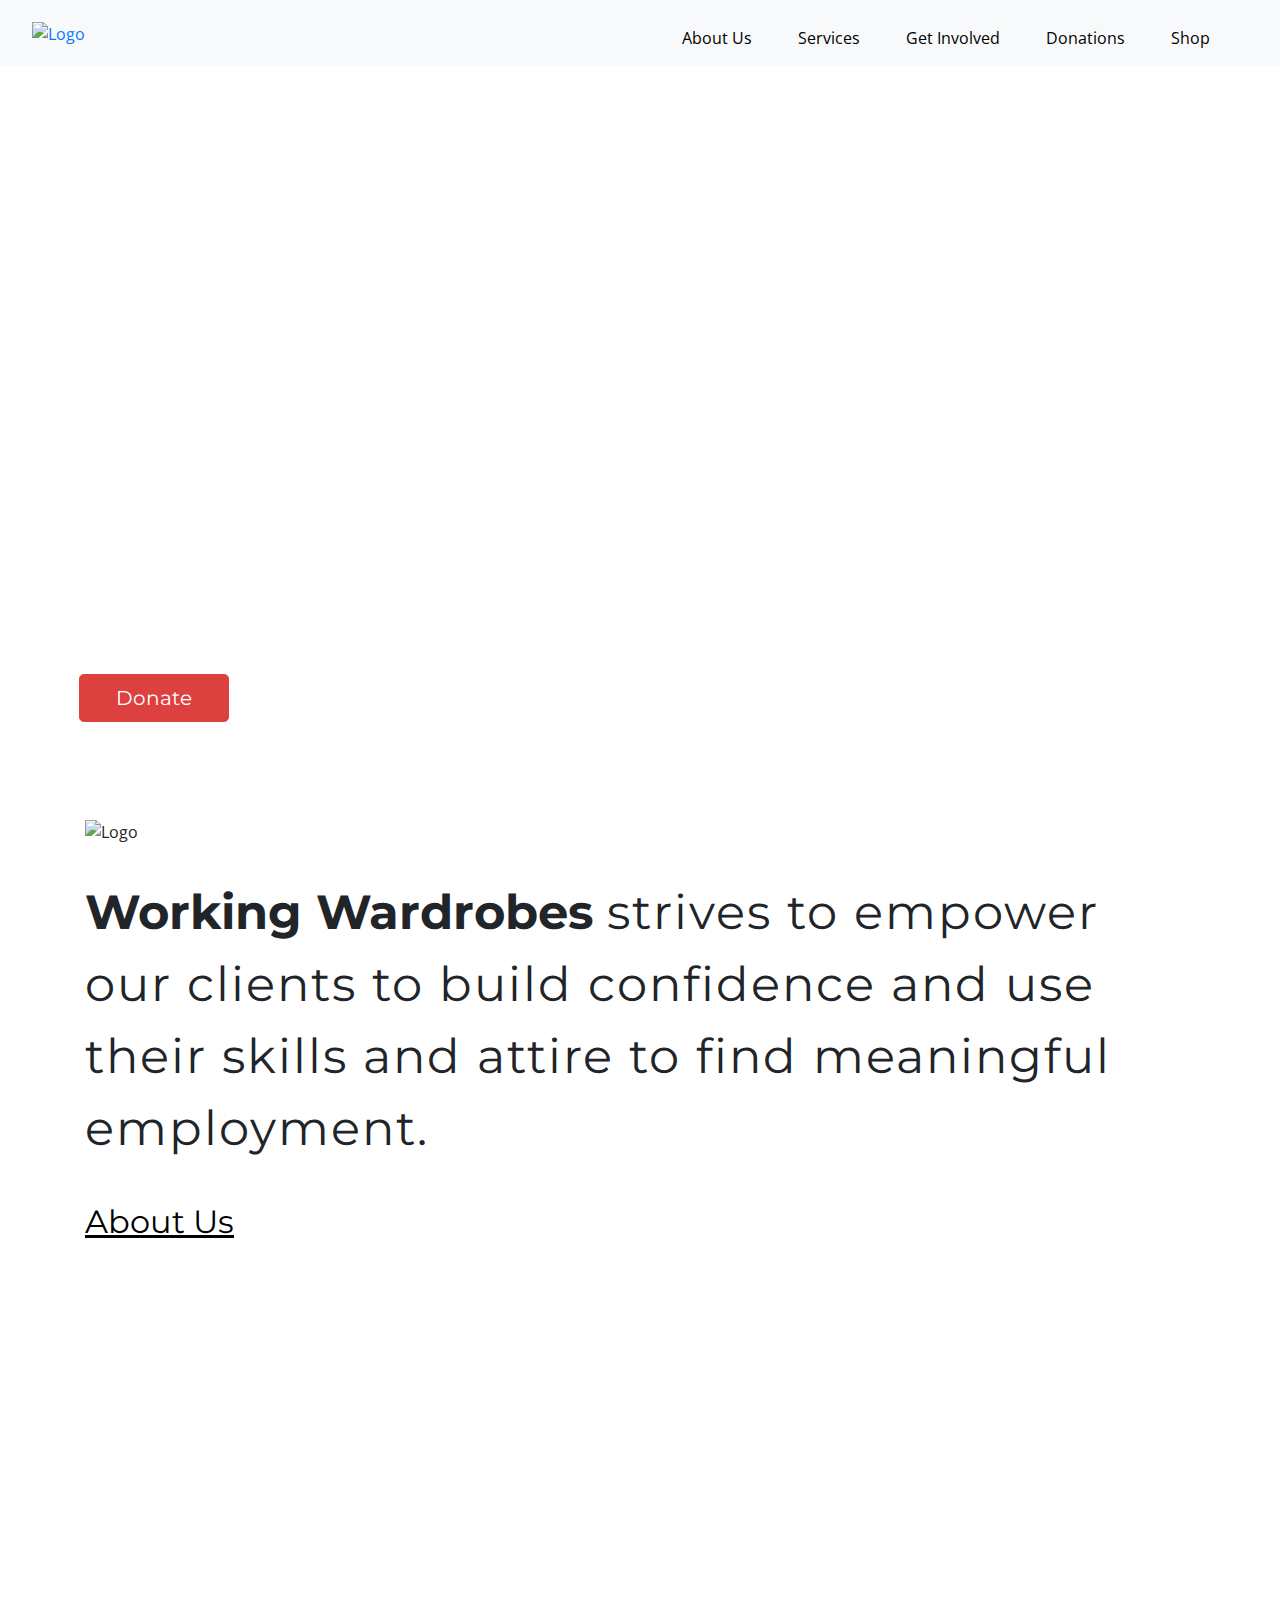
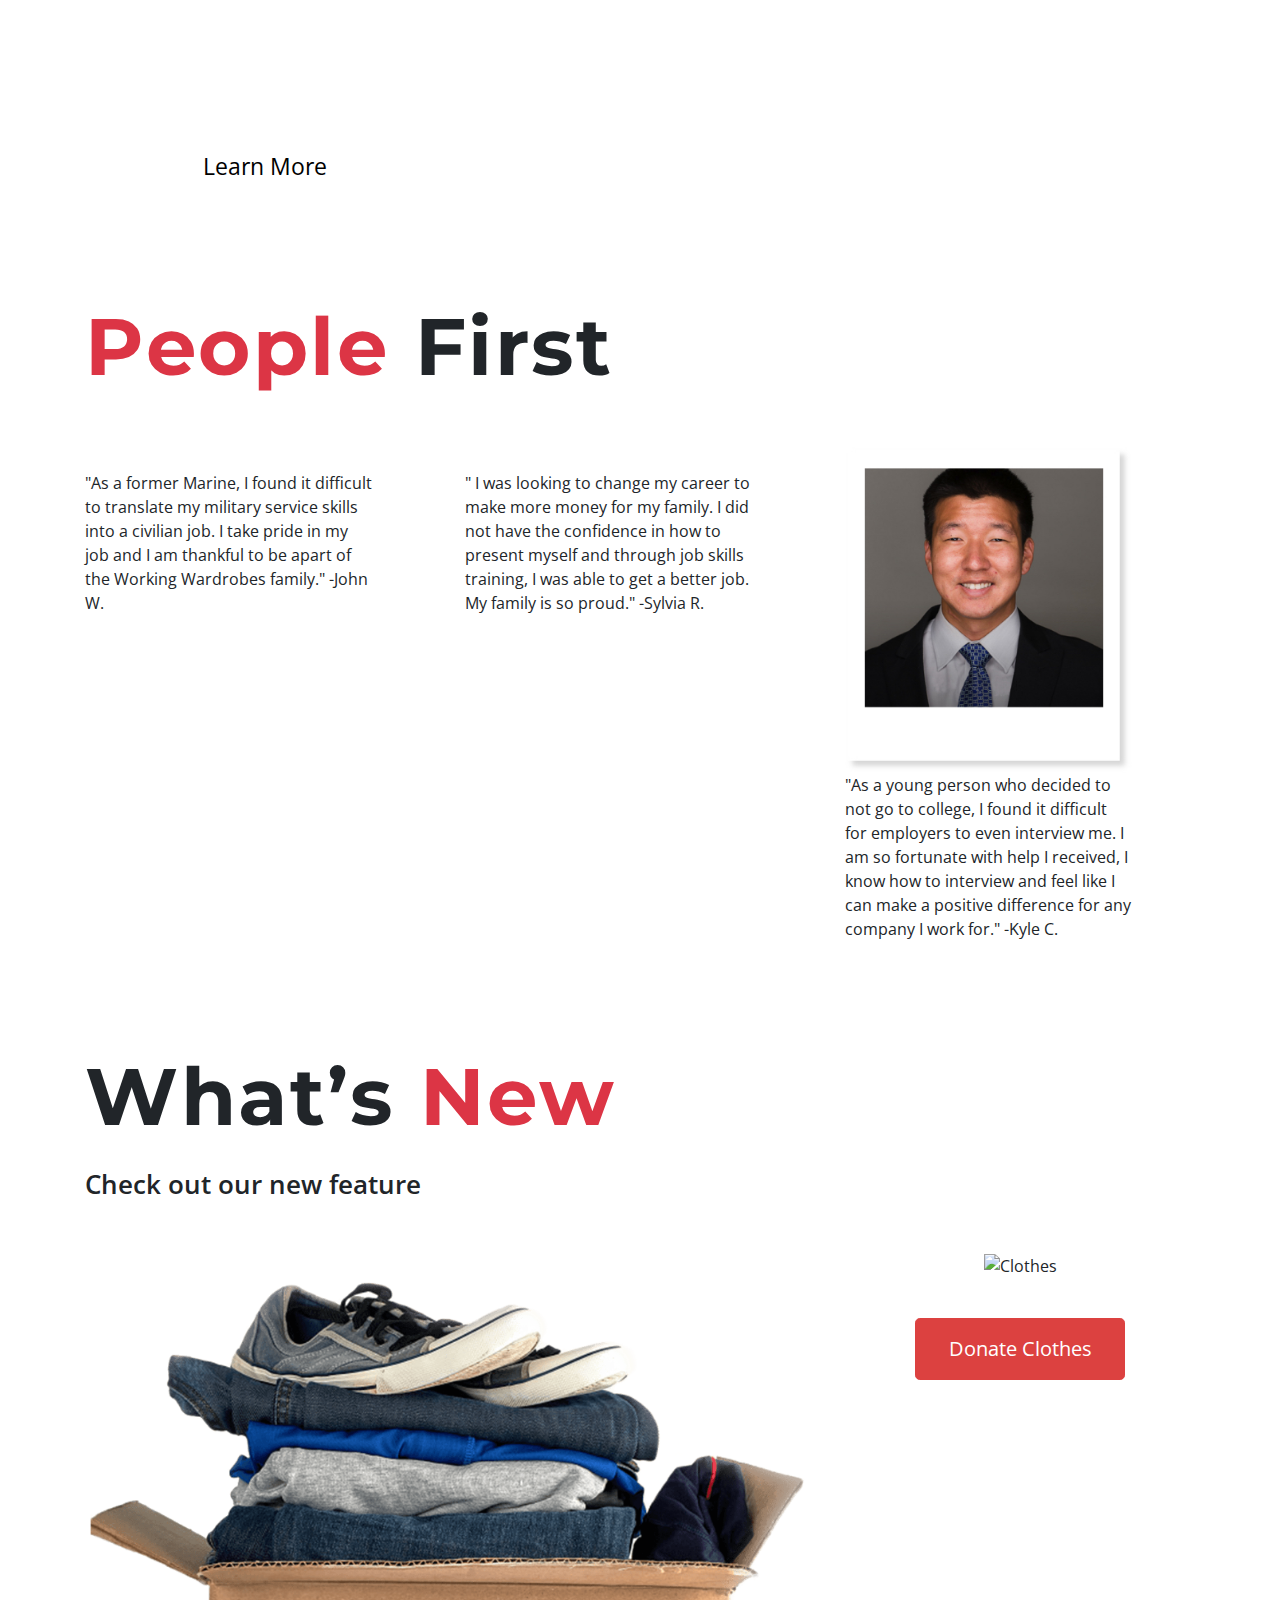
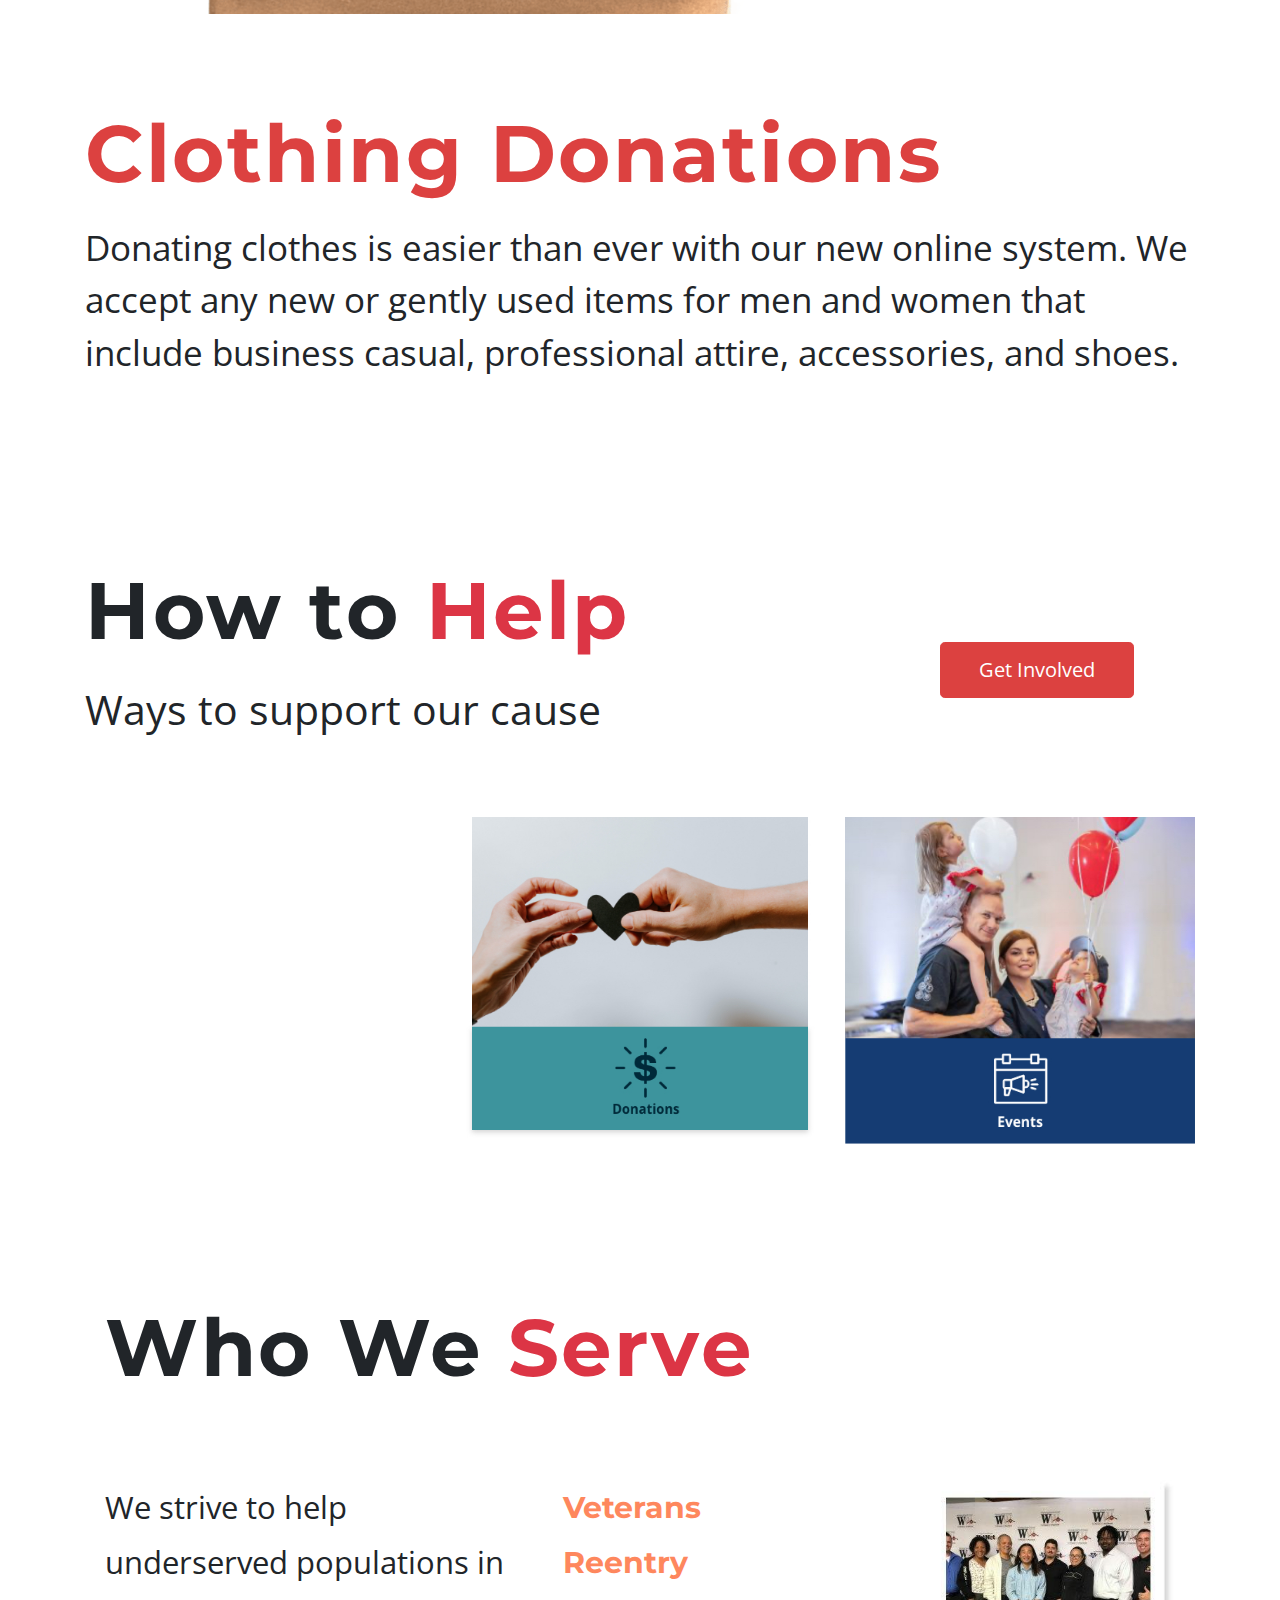
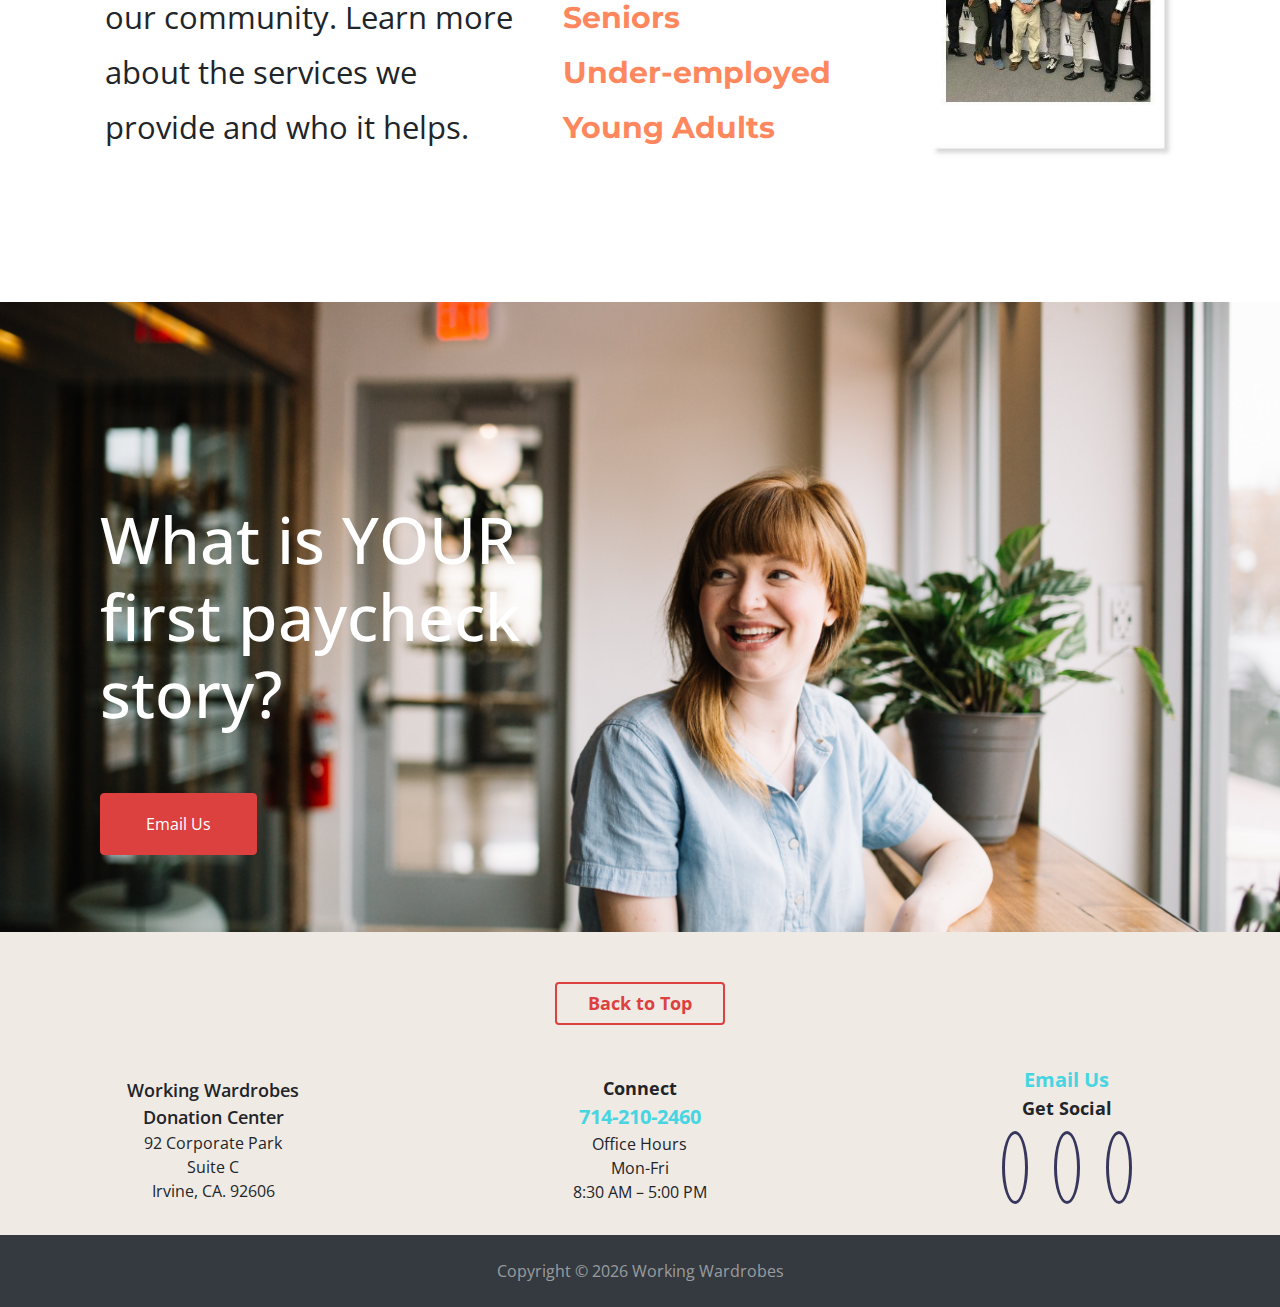
==== commit 680aed9e: "desktop style" ====
--- a/index.html
+++ b/index.html
@@ -90,24 +90,31 @@
         <span>THE POWER</span>
         <span>OF A</span>
         <span>PAYCHECK</span>
-        <a class="btn btn-donate btn-lg" href="donations.html" role="button">Donate</a>
+        <a class="btn btn-donate btn-lg mw150" href="donations.html" role="button">Donate</a>
       </div>
     </div>
   </div>
   <div class="container">
     <div class="row mb60">
-      <div class="col-sm-12 section-gutter">
+      <div class="col-sm-12 section-gutter display-block">
         <div class="img-center">
           <img src="images/ww-logo-2.png" alt="Logo">
         </div>
       </div>
-      <div class="col-sm-12 font-mont section-gutter fs30">
+      <div class="col-sm-12 font-mont section-gutter display-block fs30 d-sm-block d-md-none">
         <span class="bold">Empowering</span>
         <span>people to build</span>
         <span class="bold">confidence</span>
         <span>and meaningful</span>
         <span class="bold">employment.</span>
       </div>
+      <div class="col-sm-12 font-mont section-gutter display-block fs48 d-none d-md-block">
+        <p>
+          <span class="bold">Working Wardrobes </span>
+          <span style="letter-spacing: 2px;" >strives to empower our clients to build confidence and use their skills and attire to find meaningful employment.</span>
+        </p>
+        <a class="black-link" style="font-size: 32px;" href="#">About Us</a>
+      </div>
     </div>
 
   </div>
@@ -122,7 +129,7 @@
   </div>
   <div class="container">
     <div class="row">
-      <div class="col-sm-12 section-gutter">
+      <div class="col-sm-12 section-gutter display-block">
         <h2 class="colored-title">
           <span class="text-danger">People</span>
           <span> First</span>
@@ -134,27 +141,32 @@
       </div>
     </div>
     <div class="row mb60">
-      <div class="col-sm-12 col-md-4 section-gutter">
+      <div class="col-sm-12 col-md-4 section-gutter display-block">
         <div class="people-img">
           <img src="images/man-1.jpg" alt="">
-          <p class="d-none d-md-block">frth</p>
-        </div>
-      </div>
-      <div class="col-sm-12 col-md-4 section-gutter">
+          <p class="d-none d-md-block">"As a former Marine, I found it difficult to translate my military service skills 
+            into a civilian job. I take pride in my job and I am thankful to be apart of the Working Wardrobes family." -John W.</p>
+        </div>
+      </div>
+      <div class="col-sm-12 col-md-4 section-gutter display-block">
         <div class="people-img">
           <img src="images/woman.jpg" alt="">
-          <p class="d-none d-md-block">frth</p>
-        </div>
-      </div>
-      <div class="d-none d-md-block col-md-4 section-gutter">
+          <p class="d-none d-md-block">" I was looking to change my career to make more money for my family. 
+            I did not have the confidence in how to present myself and through job skills training, 
+            I was able to get a better job. My family is so proud." -Sylvia R.</p>
+        </div>
+      </div>
+      <div class="d-none d-md-block col-md-4 section-gutter display-block">
         <div class="people-img">
           <img src="images/man-2.jpg" alt="">
-          <p class="d-none d-md-block">frth</p>
-        </div>
-      </div>
-    </div>
-    <div class="row">
-      <div class="col-sm-12 section-gutter">
+          <p class="d-none d-md-block">"As a young person who decided to not go to college, I found it difficult 
+            for employers to even interview me. I am so fortunate with help I received, I know how to interview 
+            and feel like I can make a positive difference for any company I work for." -Kyle C.</p>
+        </div>
+      </div>
+    </div>
+    <div class="row">
+      <div class="col-sm-12 section-gutter display-block">
         <h2 class="colored-title">
           <span>What’s </span>
           <span class="text-danger">New</span>
@@ -164,47 +176,67 @@
       </div>
     </div>
     <div class="row mb60">
-      <div class="d-none d-md-block col-md-8 section-gutter">
+      <div class="d-none d-md-block col-md-8 section-gutter display-block">
         <div class="">
           <img class="fw" src="images/box-clothes.png" alt="Clothes">
         </div>
       </div>
-      <div class="col-sm-12 col-md-4 section-gutter">
+      <div class="col-sm-12 col-md-4 section-gutter display-block">
         <div class="clothes-img ">
           <img class="" src="images/clothes.png" alt="Clothes">
           <span class="d-sm-block d-md-none">Clothes</span>
           <a class="btn btn-donate-clothes btn-lg d-none d-md-block" href="donations.html" role="button">Donate Clothes</a>
         </div>
       </div>
-      <div class="d-sm-block d-md-none col-sm-12 section-gutter">
+      <div class="d-sm-block d-md-none col-sm-12 section-gutter display-block">
         <a class="btn btn-donate btn-lg" style="font-size: 18px; padding: 8px 15px;" href="donations.html" role="button">Donate Clothes</a>
       </div>
     </div>
-    <div class="row">
-      <div class="col-sm-12 section-gutter">
+    <div class="row mb60 d-none d-md-block">
+      <div class="col-md-12">
+        <h2 class="colored-title orange-text">Clothing Donations</h2>
+        <p class="fs35">Donating clothes is easier than ever with our new online system. 
+          We accept any new or gently used items for men and women that include business casual, 
+          professional attire, accessories, and shoes.</p>
+      </div>
+    </div>
+    <div class="row mb100 d-none d-md-block">&nbsp;</div>
+    <div class="row section-gutter flex-row mb60">
+      <div class="col-sm-12 col-md-9">
         <h2 class="colored-title">
           <span>How to </span>
           <span class="text-danger">Help</span>
         </h2>
-        <p>Get Involved w/ Working Wardrobes</p>
-      </div>
-    </div>
-    <div class="row">
-      <div class="col-sm-12 section-gutter">
-        <img src="images/volunteer-card.jpg" alt="">
-      </div>
-    </div>
-    <div class="row mb60">
-      <div class="col-sm-12 section-gutter">
+        <p class="fs41">Ways to support our cause</p>
+      </div>
+      <div class="col-md-3 d-none d-md-block">
         <a class="btn btn-donate btn-lg" style="padding: 12px 38px;" href="#" role="button">Get Involved</a>
       </div>
     </div>
+    <div class="row">
+      <div class="col-sm-12 col-md-4 section-gutter display-block">
+        <img class="fw" src="images/volunteer-card.jpg" alt="">
+      </div>
+      <div class="d-none d-md-block col-md-4 section-gutter display-block">
+        <img class="fw" src="images/donate-card.jpg" alt="">
+      </div>
+      <div class="d-none d-md-block col-md-4 section-gutter display-block">
+        <img class="fw" src="images/events-card.jpg" alt="">
+      </div>
+    </div>
+    <div class="row mb60 d-sm-block d-md-none">
+      <div class="col-sm-12 section-gutter display-block">
+        <a class="btn btn-donate btn-lg" style="padding: 12px 38px;" href="#" role="button">Get Involved</a>
+      </div>
+    </div>
+    <div class="row mb100 d-none d-md-block">&nbsp;</div>
     <div class="row mb60">
       <div class="col-sm-12 who-serve">
         <h2 class="colored-title">
           <span>Who We </span>
           <span class="text-danger">Serve</span>
         </h2>
+        <div class="row mb40 d-none d-md-block">&nbsp;</div>
         <div class="row">
           <div class="col-sm-12 col-md-5 serve-text">
             <p>We strive to help underserved populations in our community. 
@@ -219,7 +251,7 @@
             <p><a class="orange-link" href="#">Young Adults</a></p>
           </div>
           <div class="col-md-3 d-none d-md-block">
-            <img class="fw" src="images/donate-card.jpg" alt="Clothes">
+            <img class="fw" src="images/serve.jpg" alt="Clothes">
           </div>
         </div>
       </div>
--- a/styles/main.css
+++ b/styles/main.css
@@ -14,8 +14,21 @@
 .font-mont {
   font-family: 'Montserrat', sans-serif;
 }
+.black-link {
+  color: #000000;
+  text-decoration: underline;
+}
 .fs30 {
   font-size: 30px;
+}
+.fs35 {
+  font-size: 35px;
+}
+.fs41 {
+  font-size: 41px;
+}
+.fs48 {
+  font-size: 48px;
 }
 .top-section {
   position: relative;
@@ -32,9 +45,7 @@
   font-size: 18px;
   font-weight: 600;
 }
-.mb60 {
-  margin-bottom: 60px;
-}
+
 
 /*Navigation Styles*/
 .navbar {
@@ -205,7 +216,7 @@
 
 .fire-section {
   color: #ffffff;
-  height: 40vh;
+  height: 270px;
   background: url(../images/fire.jpg) no-repeat center;
   background-size: cover;
   padding: 32px 77px 18px 43px;
@@ -220,12 +231,15 @@
   border-color: #FFFFFF;
   margin-top: 80px;
 }
+.orange-text {
+  color: #DC4140;
+}
 .orange-link {
   color: #FE875D;
 }
 .paycheck-section{
   color: #ffffff;
-  height: 40vh;
+  height: 270px;
   background: url(../images/mobile-paycheck-story.jpg) no-repeat center;
   background-size: cover;
   padding: 33px 30px 45px;
@@ -292,11 +306,18 @@
 
 
 @media only screen and (min-width: 768px) {
+  .mb40 {
+    margin-bottom: 40px !important;
+  }
+  .mb60 {
+    margin-bottom: 60px !important;
+  }
+  .mb100 {
+    margin-bottom: 100px !important;
+  }
   .navbar {
     background-color: #f8f9fa !important;
     position: unset;
-  }
-  .navbar-nav {
   }
   .navbar-nav, .navbar-nav .nav-link, .dropdown-item {
     background: transparent;
@@ -307,7 +328,9 @@
     padding-top: 10px;
     background: #fff;
   }
-  
+  .mw150 {
+    max-width: 150px;
+  }
   .jumbotron.banner {
     background: url(../images/banner.png) no-repeat center;
   }
@@ -317,10 +340,12 @@
   }
   .btn-donate {
     margin: 20px 0 0;
-    max-width: 150px;
-  }
-  .section-gutter {
+  }
+  .display-block {
     display: block;
+  }
+  .flex-row {
+    flex-direction: row;
   }
   .img-center {
     width: 25%;
@@ -342,7 +367,7 @@
     padding: 15px 20px;
   }
   .colored-title {
-    font-size: 60px;
+    font-size: 80px;
   }  
 
   .fire-section {
@@ -357,7 +382,9 @@
     display: block;
     font-size: 30px;
   }
-  
+  .people-img {
+    width: 82%;
+  }
   .btn.btn-light {
     width: 230px;
     padding: 14px 32px;
@@ -365,8 +392,14 @@
     margin-top: 120px;
   }
   .serve-text {
-    font-size: 24px;
-    line-height: 50px;
+    font-size: 31px;
+  }
+  .serve-text p {
+    line-height: 55px;
+  }
+  .who-serve p a{
+    font-size: 30px;
+    line-height: 55px;
   }
   .paycheck-section h2 {
     font-size: 4rem;
